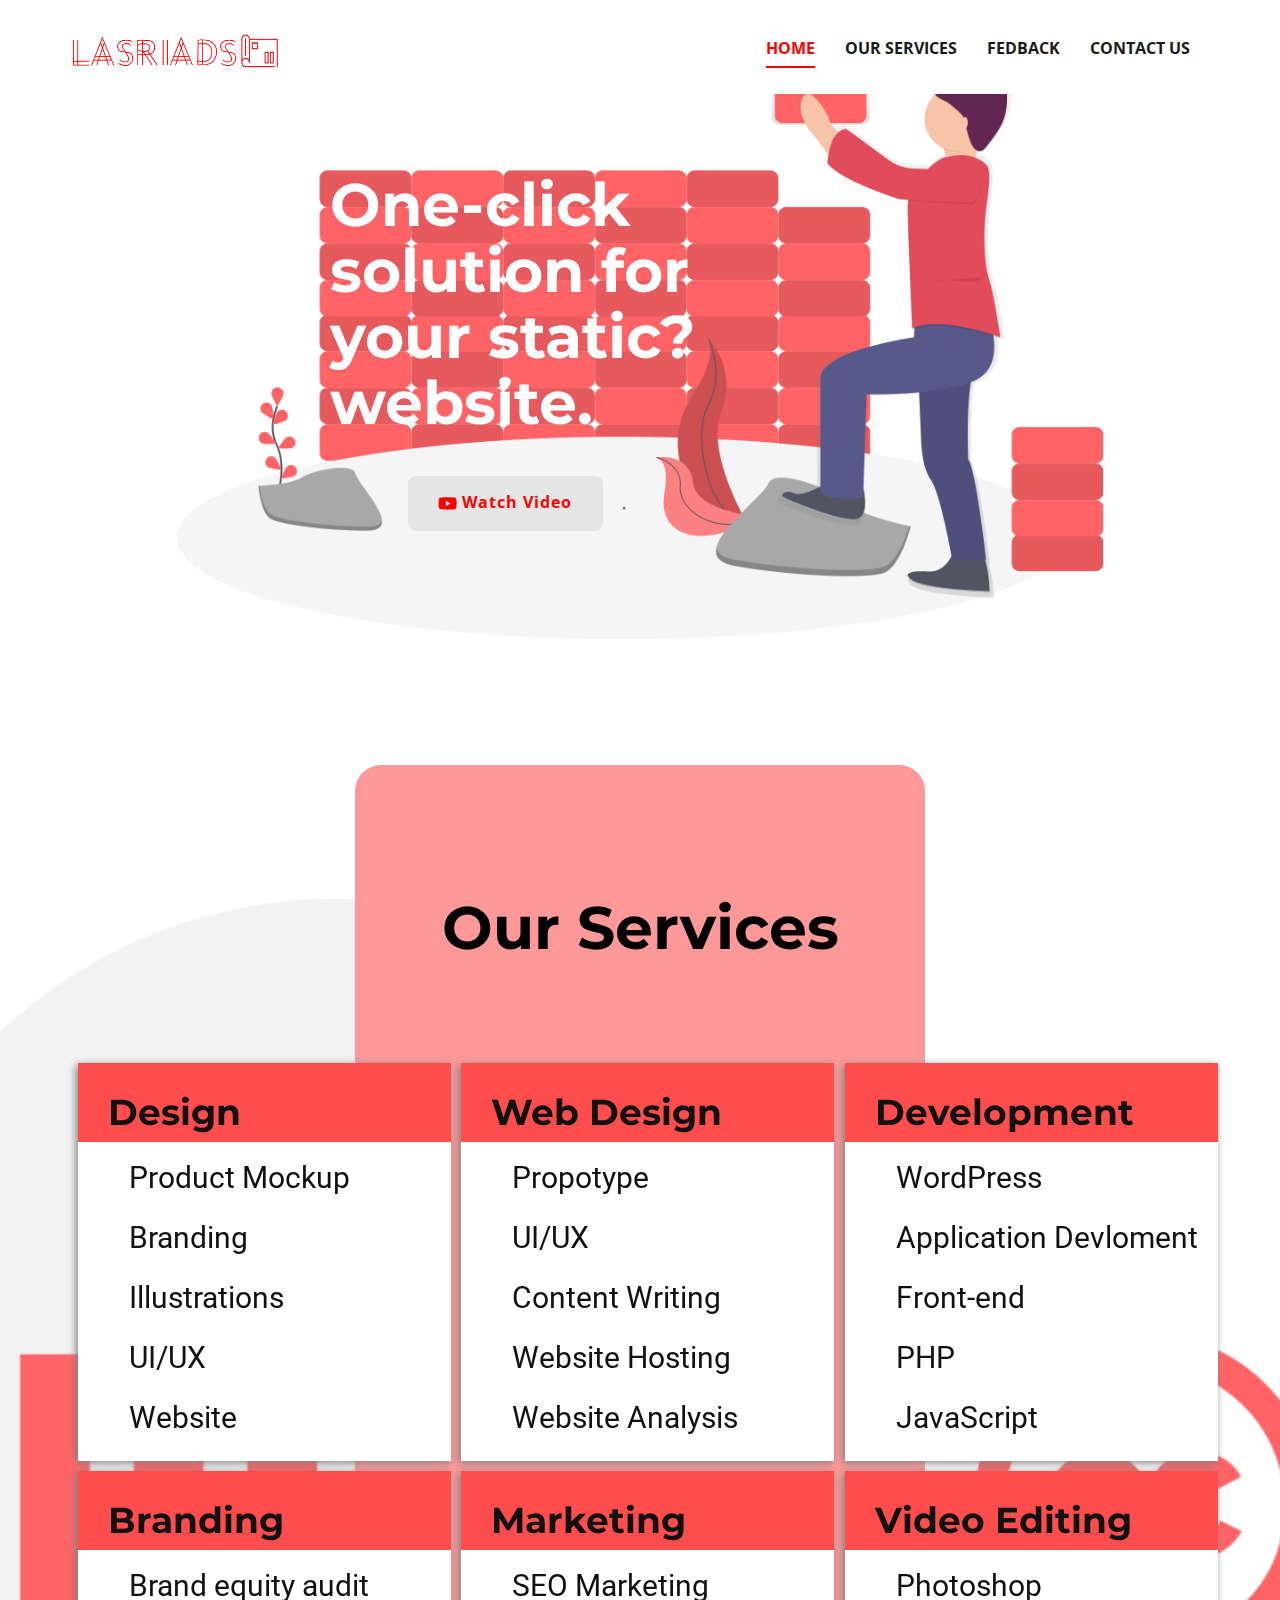
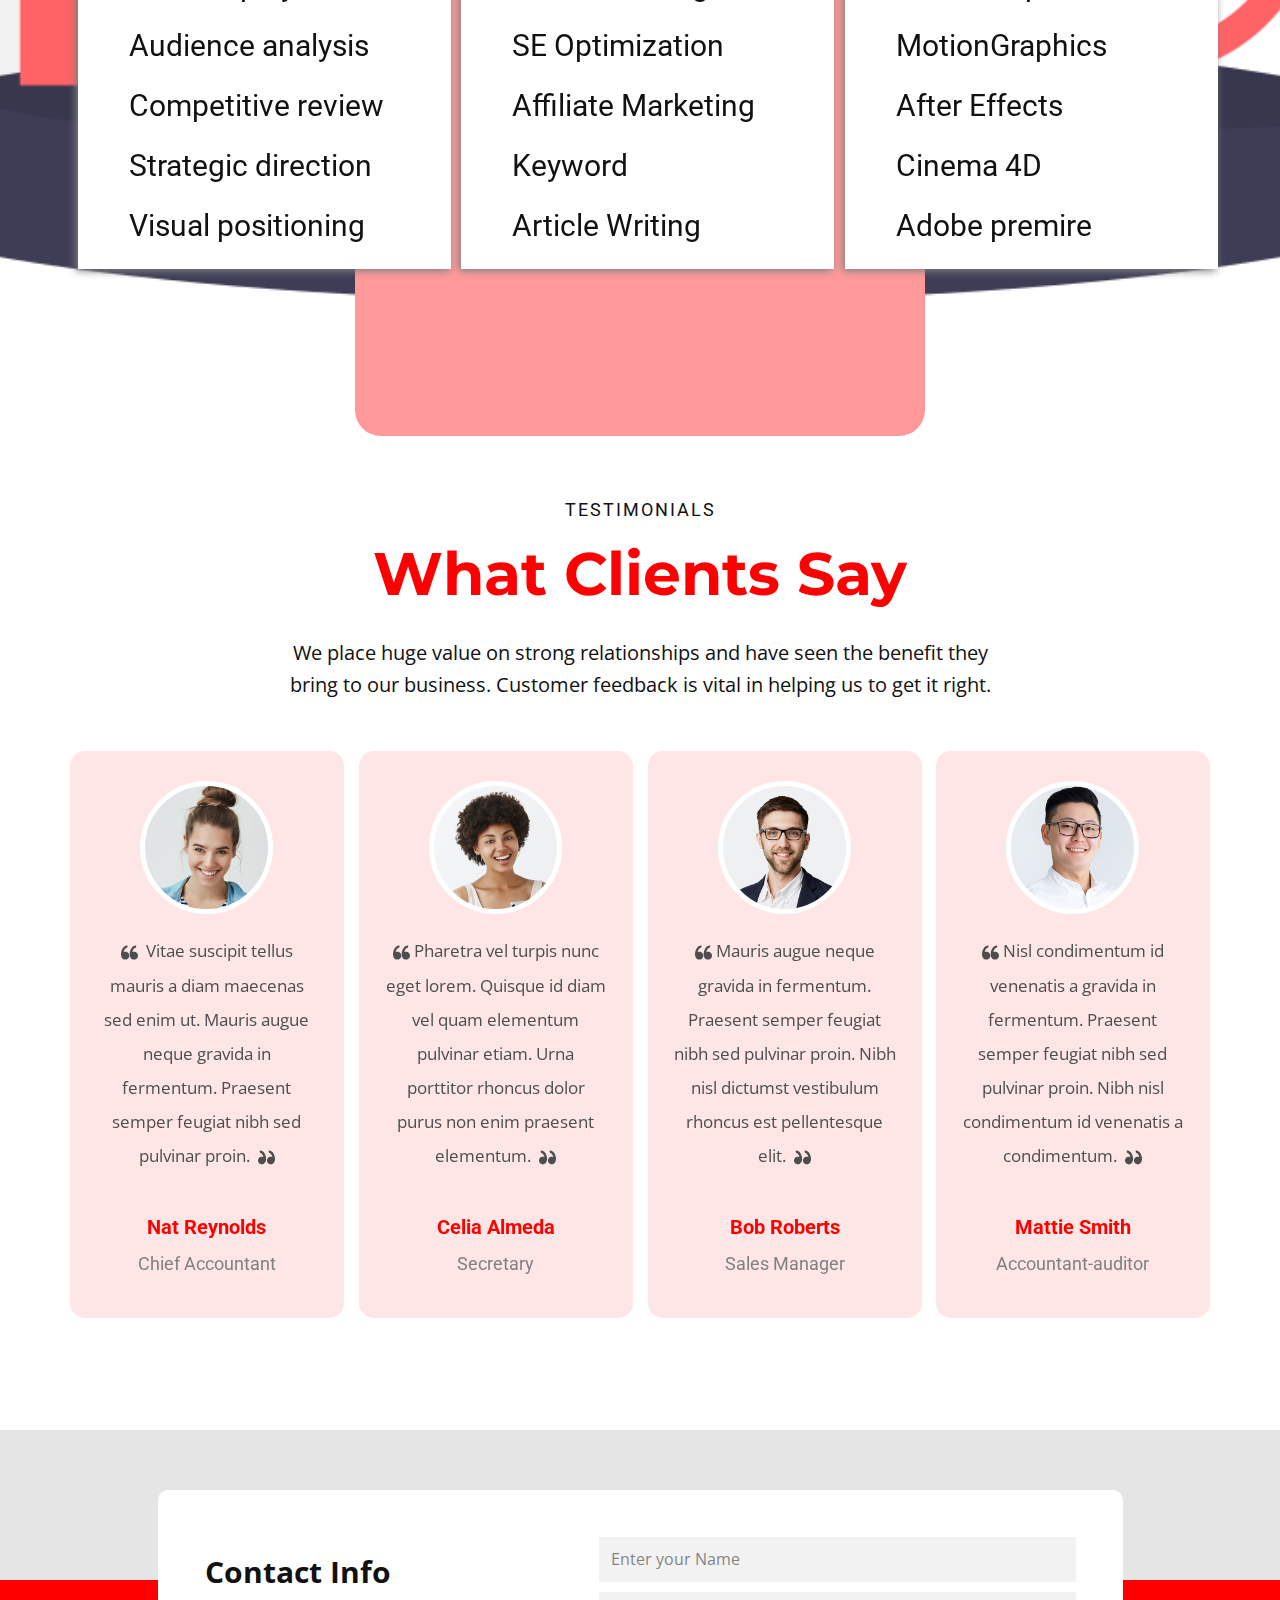
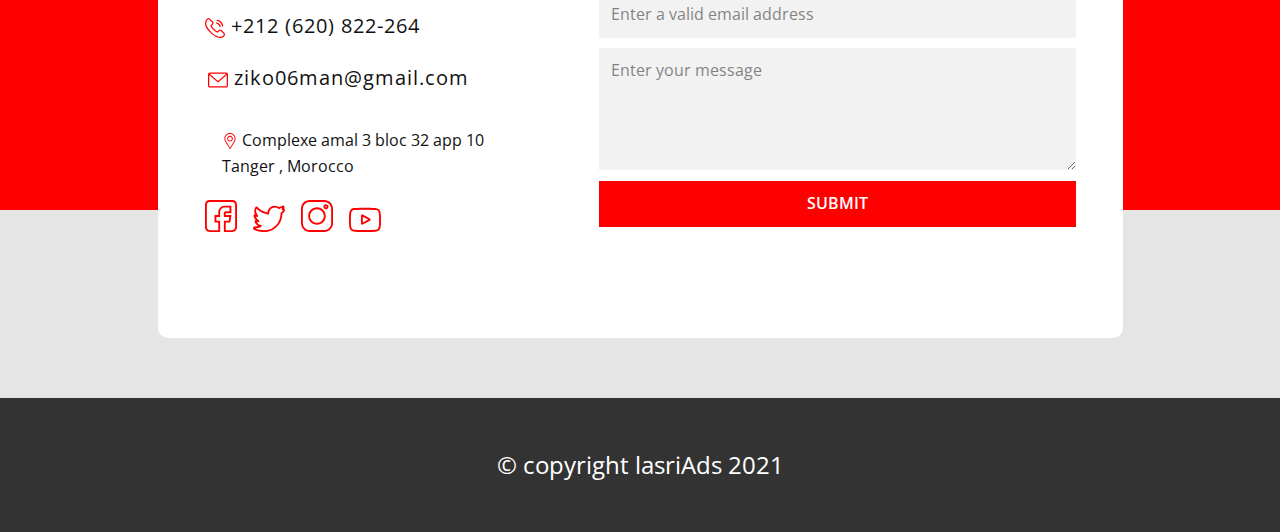
==== index.html @ 5d026556 "initial commit" ====
<!DOCTYPE html>
<html style="font-size: 16px;">
  <head>
    <meta name="viewport" content="width=device-width, initial-scale=1.0">
    <meta charset="utf-8">
    <meta name="keywords" content="​One-click solution for your static? website., Our Services, Design​, Web Design, Development, Branding, Marketing, Video Editing, What Clients Say">
    <meta name="description" content="">
    <meta name="page_type" content="np-template-header-footer-from-plugin">
    <title>Home</title>
    <link rel="stylesheet" href="nicepage.css" media="screen">
<link rel="stylesheet" href="Home.css" media="screen">
    <script class="u-script" type="text/javascript" src="jquery.js" defer=""></script>
    <script class="u-script" type="text/javascript" src="nicepage.js" defer=""></script>
    <meta name="generator" content="Nicepage 3.23.2, nicepage.com">
    <link id="u-theme-google-font" rel="stylesheet" href="https://fonts.googleapis.com/css?family=Roboto:100,100i,300,300i,400,400i,500,500i,700,700i,900,900i|Open+Sans:300,300i,400,400i,600,600i,700,700i,800,800i">
    <link id="u-page-google-font" rel="stylesheet" href="https://fonts.googleapis.com/css?family=Montserrat:100,100i,200,200i,300,300i,400,400i,500,500i,600,600i,700,700i,800,800i,900,900i|Open+Sans:300,300i,400,400i,600,600i,700,700i,800,800i">

    <!-- add icon link-->
    <link rel="icon" href="images/pencil-128.png" type="image/x-icon">
    
    
    
    
    
    <script type="application/ld+json">{
		"@context": "http://schema.org",
		"@type": "Organization",
		"name": "",
		"logo": "images/logo.png"
}</script>
    <meta name="theme-color" content="#4861df">
    <meta property="og:title" content="Home">
    <meta property="og:type" content="website">
  </head>
  <body data-home-page="Home.html" data-home-page-title="Home" class="u-body u-overlap"><header class="u-align-center-sm u-align-center-xs u-clearfix u-header u-sticky u-sticky-46cd u-white u-header" id="sec-ef8f"><div class="u-clearfix u-sheet u-sheet-1">
        <a href="https://nicepage.com" class="u-image u-logo u-image-1" data-image-width="7200" data-image-height="5400" title="logo">
          <img src="images/logo.png" class="u-logo-image u-logo-image-1" data-image-width="63">
        </a>
        <nav class="u-align-left u-menu u-menu-dropdown u-offcanvas u-menu-1" data-responsive-from="MD">
          <div class="menu-collapse" style="font-size: 1rem; letter-spacing: 0px; font-weight: 700; text-transform: uppercase;">
            <a class="u-button-style u-custom-active-border-color u-custom-active-color u-custom-border u-custom-border-color u-custom-borders u-custom-color u-custom-hover-border-color u-custom-hover-color u-custom-left-right-menu-spacing u-custom-text-active-color u-custom-text-color u-custom-text-hover-color u-custom-top-bottom-menu-spacing u-nav-link" href="#" style="padding: 4px 14px; font-size: calc(1em + 8px);">
              <svg class="u-svg-link" preserveAspectRatio="xMidYMin slice" viewBox="0 0 302 302" style=""><use xmlns:xlink="http://www.w3.org/1999/xlink" xlink:href="#svg-8a8f"></use></svg>
              <svg xmlns="http://www.w3.org/2000/svg" xmlns:xlink="http://www.w3.org/1999/xlink" version="1.1" id="svg-8a8f" x="0px" y="0px" viewBox="0 0 302 302" style="enable-background:new 0 0 302 302;" xml:space="preserve" class="u-svg-content"><g><rect y="36" width="302" height="30"></rect><rect y="236" width="302" height="30"></rect><rect y="136" width="302" height="30"></rect>
</g><g></g><g></g><g></g><g></g><g></g><g></g><g></g><g></g><g></g><g></g><g></g><g></g><g></g><g></g><g></g></svg>
            </a>
          </div>
          <div class="u-custom-menu u-nav-container" wfd-invisible="true">
            <ul class="u-nav u-spacing-30 u-unstyled u-nav-1"><li class="u-nav-item"><a class="u-border-2 u-border-active-palette-2-base u-border-hover-palette-2-base u-border-no-left u-border-no-right u-border-no-top u-button-style u-nav-link u-text-active-palette-2-base u-text-grey-90 u-text-hover-grey-90" href="Home.html#sec-a3f2" data-page-id="1429725007" style="padding: 10px 0px;">Home</a>
</li><li class="u-nav-item"><a class="u-border-2 u-border-active-palette-2-base u-border-hover-palette-2-base u-border-no-left u-border-no-right u-border-no-top u-button-style u-nav-link u-text-active-palette-2-base u-text-grey-90 u-text-hover-grey-90" href="Home.html#carousel_56ed" data-page-id="1429725007" style="padding: 10px 0px;">Our Services</a>
</li><li class="u-nav-item"><a class="u-border-2 u-border-active-palette-2-base u-border-hover-palette-2-base u-border-no-left u-border-no-right u-border-no-top u-button-style u-nav-link u-text-active-palette-2-base u-text-grey-90 u-text-hover-grey-90" href="Home.html#carousel_fd4d" data-page-id="1429725007" style="padding: 10px 0px;">Fedback</a>
</li><li class="u-nav-item"><a class="u-border-2 u-border-active-palette-2-base u-border-hover-palette-2-base u-border-no-left u-border-no-right u-border-no-top u-button-style u-nav-link u-text-active-palette-2-base u-text-grey-90 u-text-hover-grey-90" href="Home.html#carousel_799b" data-page-id="1429725007" style="padding: 10px 0px;">Contact Us</a>
</li></ul>
          </div>
          <div class="u-custom-menu u-nav-container-collapse">
            <div class="u-align-center u-black u-container-style u-inner-container-layout u-opacity u-opacity-95 u-sidenav">
              <div class="u-sidenav-overflow">
                <div class="u-menu-close"></div>
                <ul class="u-align-center u-nav u-popupmenu-items u-unstyled u-nav-2"><li class="u-nav-item"><a class="u-button-style u-nav-link" href="Home.html#sec-a3f2" data-page-id="1429725007" style="padding: 10px 0px;">Home</a>
</li><li class="u-nav-item"><a class="u-button-style u-nav-link" href="Home.html#carousel_56ed" data-page-id="1429725007" style="padding: 10px 0px;">Our Services</a>
</li><li class="u-nav-item"><a class="u-button-style u-nav-link" href="Home.html#carousel_fd4d" data-page-id="1429725007" style="padding: 10px 0px;">Fedback</a>
</li><li class="u-nav-item"><a class="u-button-style u-nav-link" href="Home.html#carousel_799b" data-page-id="1429725007" style="padding: 10px 0px;">Contact Us</a>
</li></ul>
              </div>
            </div>
            <div class="u-black u-menu-overlay u-opacity u-opacity-70" wfd-invisible="true"></div>
          </div>
        </nav>
      </div><style class="u-sticky-style" data-style-id="46cd">.u-sticky-fixed.u-sticky-46cd:before, .u-body.u-sticky-fixed .u-sticky-46cd:before {
borders: top right bottom left !important
}</style></header> 
    <section class="u-clearfix u-section-1" id="sec-a3f2">
      <div class="u-clearfix u-sheet u-valign-middle-lg u-valign-middle-xl u-sheet-1">
        <div class="u-clearfix u-expanded-width u-gutter-0 u-layout-wrap u-layout-wrap-1">
          <div class="u-gutter-0 u-layout">
            <div class="u-layout-row">
              <div class="u-container-style u-image u-layout-cell u-size-60 u-image-1" data-image-width="1280" data-image-height="809">
                <div class="u-container-layout u-container-layout-1" src="">
                  <h1 class="u-custom-font u-font-montserrat u-text u-text-white u-text-1"> One-click solution for your static? website.<br>
                  </h1>
                  <a href="https://www.youtube.com/channel/UC_eByz_Qp9sej60ksoX52iw" class="u-active-grey-15 u-border-0 u-btn u-btn-round u-button-style u-grey-10 u-hover-grey-15 u-radius-8 u-text-active-grey-80 u-text-custom-color-1 u-text-hover-grey-80 u-btn-1"><span class="u-icon u-icon-1"><svg class="u-svg-content" viewBox="-21 -117 682.66672 682" style="width: 1em; height: 1em;"><path d="m626.8125 64.035156c-7.375-27.417968-28.992188-49.03125-56.40625-56.414062-50.082031-13.703125-250.414062-13.703125-250.414062-13.703125s-200.324219 0-250.40625 13.183593c-26.886719 7.375-49.03125 29.519532-56.40625 56.933594-13.179688 50.078125-13.179688 153.933594-13.179688 153.933594s0 104.378906 13.179688 153.933594c7.382812 27.414062 28.992187 49.027344 56.410156 56.410156 50.605468 13.707031 250.410156 13.707031 250.410156 13.707031s200.324219 0 250.40625-13.183593c27.417969-7.378907 49.03125-28.992188 56.414062-56.40625 13.175782-50.082032 13.175782-153.933594 13.175782-153.933594s.527344-104.382813-13.183594-154.460938zm-370.601562 249.878906v-191.890624l166.585937 95.945312zm0 0"></path></svg><img></span>&nbsp;Watch Video
                  </a>
                </div>
              </div>
            </div>
          </div>
        </div>
      </div>
    </section>
    <section class="u-align-center u-clearfix u-image u-section-2" id="carousel_56ed" data-image-width="1268" data-image-height="759">
      <div class="u-clearfix u-sheet u-valign-top-xs u-sheet-1">
        <div class="u-absolute-hcenter-lg u-absolute-hcenter-md u-absolute-hcenter-sm u-absolute-hcenter-xl u-container-style u-expanded-height-lg u-expanded-height-md u-expanded-height-sm u-expanded-height-xl u-expanded-width-xs u-group u-palette-2-light-2 u-radius-26 u-shape-round u-group-1">
          <div class="u-container-layout u-container-layout-1">
            <h1 class="u-align-center u-text u-text-black u-text-default u-text-1">Our Services</h1>
            <div class="u-expanded-width-xs u-list u-list-1">
              <div class="u-repeater u-repeater-1">
                <div class="u-container-style u-list-item u-repeater-item u-white u-list-item-1" data-animation-name="bounceIn" data-animation-duration="1000" data-animation-delay="0" data-animation-direction="">
                  <div class="u-container-layout u-similar-container u-valign-top-lg u-valign-top-md u-valign-top-sm u-valign-top-xl u-container-layout-2">
                    <div class="u-container-style u-expanded-width-lg u-expanded-width-md u-expanded-width-sm u-expanded-width-xl u-group u-palette-2-light-1 u-shape-rectangle u-group-2">
                      <div class="u-container-layout u-container-layout-3">
                        <h1 class="u-text u-text-body-color u-text-2">Design </h1>
                      </div>
                    </div>
                    <h3 class="u-text u-text-3">Product Mockup<br>
                      <br>Branding<br>
                      <br>Illustrations<br>
                      <br>UI/UX<br>
                      <br>Website
                    </h3>
                  </div>
                </div>
                <div class="u-container-style u-list-item u-repeater-item u-white u-list-item-2" data-animation-name="bounceIn" data-animation-duration="1000" data-animation-delay="0" data-animation-direction="">
                  <div class="u-container-layout u-similar-container u-valign-top-lg u-valign-top-md u-valign-top-sm u-valign-top-xl u-container-layout-4">
                    <div class="u-container-style u-expanded-width-lg u-expanded-width-md u-expanded-width-sm u-expanded-width-xl u-group u-palette-2-light-1 u-shape-rectangle u-group-3">
                      <div class="u-container-layout u-container-layout-5">
                        <h1 class="u-text u-text-body-color u-text-4">Web Design</h1>
                      </div>
                    </div>
                    <h3 class="u-text u-text-5">Propotype<br>
                      <br>UI/UX<br>
                      <br>Content Writing<br>
                      <br>Website Hosting<br>
                      <br>Website Analysis
                    </h3>
                  </div>
                </div>
                <div class="u-container-style u-list-item u-repeater-item u-white u-list-item-3" data-animation-name="bounceIn" data-animation-duration="1000" data-animation-delay="0" data-animation-direction="">
                  <div class="u-container-layout u-similar-container u-valign-top-lg u-valign-top-md u-valign-top-sm u-valign-top-xl u-container-layout-6">
                    <div class="u-container-style u-expanded-width-lg u-expanded-width-md u-expanded-width-sm u-expanded-width-xl u-group u-palette-2-light-1 u-shape-rectangle u-group-4">
                      <div class="u-container-layout u-container-layout-7">
                        <h1 class="u-text u-text-body-color u-text-6">Development</h1>
                      </div>
                    </div>
                    <h3 class="u-text u-text-7">WordPress<br>
                      <br>Application Devloment<br>
                      <br>Front-end<br>
                      <br>PHP<br>
                      <br>JavaScript
                    </h3>
                  </div>
                </div>
                <div class="u-container-style u-list-item u-repeater-item u-white u-list-item-4" data-animation-name="bounceIn" data-animation-duration="1000" data-animation-delay="0" data-animation-direction="">
                  <div class="u-container-layout u-similar-container u-valign-top-lg u-valign-top-md u-valign-top-sm u-valign-top-xl u-container-layout-8">
                    <div class="u-container-style u-expanded-width-lg u-expanded-width-md u-expanded-width-sm u-expanded-width-xl u-group u-palette-2-light-1 u-shape-rectangle u-group-5">
                      <div class="u-container-layout u-container-layout-9">
                        <h1 class="u-text u-text-body-color u-text-8">Branding</h1>
                      </div>
                    </div>
                    <h3 class="u-text u-text-9">Brand equity audit<br>
                      <br>Audience analysis<br>
                      <br>Competitive review<br>
                      <br>Strategic direction<br>
                      <br>Visual positioning
                    </h3>
                  </div>
                </div>
                <div class="u-container-style u-list-item u-repeater-item u-white u-list-item-5" data-animation-name="bounceIn" data-animation-duration="1000" data-animation-delay="0" data-animation-direction="">
                  <div class="u-container-layout u-similar-container u-valign-top-lg u-valign-top-md u-valign-top-sm u-valign-top-xl u-container-layout-10">
                    <div class="u-container-style u-expanded-width-lg u-expanded-width-md u-expanded-width-sm u-expanded-width-xl u-group u-palette-2-light-1 u-shape-rectangle u-group-6">
                      <div class="u-container-layout u-container-layout-11">
                        <h1 class="u-text u-text-body-color u-text-10">Marketing</h1>
                      </div>
                    </div>
                    <h3 class="u-text u-text-11">SEO Marketing<br>
                      <br>SE Optimization<br>
                      <br>Affiliate Marketing<br>
                      <br>Keyword<br>
                      <br>Article Writing
                    </h3>
                  </div>
                </div>
                <div class="u-container-style u-list-item u-repeater-item u-white u-list-item-6" data-animation-name="bounceIn" data-animation-duration="1000" data-animation-delay="0" data-animation-direction="">
                  <div class="u-container-layout u-similar-container u-valign-top-lg u-valign-top-md u-valign-top-sm u-valign-top-xl u-container-layout-12">
                    <div class="u-container-style u-expanded-width-lg u-expanded-width-md u-expanded-width-sm u-expanded-width-xl u-group u-palette-2-light-1 u-shape-rectangle u-group-7">
                      <div class="u-container-layout u-container-layout-13">
                        <h1 class="u-text u-text-body-color u-text-12">Video Editing</h1>
                      </div>
                    </div>
                    <h3 class="u-text u-text-13">Photoshop<br>
                      <br>MotionGraphics<br>
                      <br>After Effects<br>
                      <br>Cinema 4D<br>
                      <br>Adobe premire
                    </h3>
                  </div>
                </div>
              </div>
            </div>
          </div>
        </div>
      </div>
    </section>
    <section class="u-align-center u-clearfix u-section-3" id="carousel_fd4d">
      <div class="u-clearfix u-sheet u-sheet-1">
        <h6 class="u-text u-text-default u-text-1">testimonials</h6>
        <h1 class="u-custom-font u-font-montserrat u-text u-text-custom-color-1 u-text-2">What Clients Say<br>
        </h1>
        <p class="u-text u-text-3">We place huge value on strong relationships and have seen the benefit they bring to our business. Customer feedback is vital in helping us to get it right.</p>
        <div class="u-expanded-width u-list u-list-1">
          <div class="u-repeater u-repeater-1">
            <div class="u-align-center u-container-style u-list-item u-palette-2-light-3 u-radius-15 u-repeater-item u-shape-round u-list-item-1" data-animation-name="pulse" data-animation-duration="1000" data-animation-delay="0" data-animation-direction="">
              <div class="u-container-layout u-similar-container u-valign-top u-container-layout-1">
                <div alt="" class="u-border-5 u-border-white u-image u-image-circle u-image-1" data-image-width="206" data-image-height="206"></div>
                <p class="u-text u-text-grey-70 u-text-4"><span class="u-icon u-icon-1"><svg class="u-svg-content" viewBox="0 0 95.333 95.332" x="0px" y="0px" style="width: 1em; height: 1em;"><g><g><path d="M30.512,43.939c-2.348-0.676-4.696-1.019-6.98-1.019c-3.527,0-6.47,0.806-8.752,1.793    c2.2-8.054,7.485-21.951,18.013-23.516c0.975-0.145,1.774-0.85,2.04-1.799l2.301-8.23c0.194-0.696,0.079-1.441-0.318-2.045    s-1.035-1.007-1.75-1.105c-0.777-0.106-1.569-0.16-2.354-0.16c-12.637,0-25.152,13.19-30.433,32.076    c-3.1,11.08-4.009,27.738,3.627,38.223c4.273,5.867,10.507,9,18.529,9.313c0.033,0.001,0.065,0.002,0.098,0.002    c9.898,0,18.675-6.666,21.345-16.209c1.595-5.705,0.874-11.688-2.032-16.851C40.971,49.307,36.236,45.586,30.512,43.939z"></path><path d="M92.471,54.413c-2.875-5.106-7.61-8.827-13.334-10.474c-2.348-0.676-4.696-1.019-6.979-1.019    c-3.527,0-6.471,0.806-8.753,1.793c2.2-8.054,7.485-21.951,18.014-23.516c0.975-0.145,1.773-0.85,2.04-1.799l2.301-8.23    c0.194-0.696,0.079-1.441-0.318-2.045c-0.396-0.604-1.034-1.007-1.75-1.105c-0.776-0.106-1.568-0.16-2.354-0.16    c-12.637,0-25.152,13.19-30.434,32.076c-3.099,11.08-4.008,27.738,3.629,38.225c4.272,5.866,10.507,9,18.528,9.312    c0.033,0.001,0.065,0.002,0.099,0.002c9.897,0,18.675-6.666,21.345-16.209C96.098,65.559,95.376,59.575,92.471,54.413z"></path>
</g>
</g></svg><img></span>&nbsp; Vitae suscipit tellus mauris a diam maecenas sed enim ut. Mauris augue neque gravida in fermentum. Praesent semper feugiat nibh sed pulvinar proin.&nbsp;&nbsp;<span class="u-icon u-icon-2"><svg class="u-svg-content" viewBox="0 0 98.829 98.829" x="0px" y="0px" style="width: 1em; height: 1em;"><g><g><path d="M96.76,41.603C91.511,22.831,78.562,9.204,65.975,9.204c-1.011,0-2.021,0.088-3.005,0.262    c-0.558,0.098-1.046,0.426-1.348,0.902c-0.301,0.479-0.386,1.061-0.233,1.605l2.591,9.268c0.25,0.895,1.113,1.5,2.01,1.459    l0.206-0.004c4.668,0,13.199,6.996,17.548,22.545c0.172,0.617,0.335,1.248,0.492,1.906c-4.882-2.416-10.706-2.975-15.98-1.506    C56.358,48.97,49.388,61.356,52.714,73.252c2.696,9.639,11.563,16.373,21.563,16.373c2.037,0,4.071-0.281,6.046-0.834    c7.846-2.193,13.745-8.707,16.611-18.338C99.521,61.764,99.456,51.249,96.76,41.603z"></path><path d="M14.088,9.206c-1.009,0-2.02,0.086-3.003,0.26c-0.557,0.096-1.046,0.426-1.347,0.902    c-0.301,0.479-0.386,1.061-0.234,1.605l2.592,9.268c0.25,0.895,1.097,1.5,2.01,1.459l0.204-0.004    c4.668,0,13.2,6.996,17.549,22.545c0.173,0.621,0.336,1.252,0.492,1.906c-4.884-2.416-10.706-2.975-15.98-1.506    C4.475,48.97-2.497,61.356,0.831,73.252c2.696,9.639,11.563,16.373,21.563,16.373c2.037,0,4.071-0.281,6.047-0.834    c7.845-2.193,13.744-8.707,16.611-18.338c2.586-8.689,2.522-19.205-0.175-28.852C39.625,22.831,26.678,9.206,14.088,9.206z"></path>
</g>
</g></svg><img></span>
                </p>
                <h5 class="u-text u-text-custom-color-1 u-text-default u-text-5">Nat Reynolds</h5>
                <h6 class="u-text u-text-default u-text-grey-50 u-text-6">Chief Accountant</h6>
              </div>
            </div>
            <div class="u-align-center u-container-style u-list-item u-palette-2-light-3 u-radius-15 u-repeater-item u-shape-round u-list-item-2" data-animation-name="pulse" data-animation-duration="1000" data-animation-delay="0" data-animation-direction="">
              <div class="u-container-layout u-similar-container u-valign-top u-container-layout-2">
                <div alt="" class="u-border-5 u-border-white u-image u-image-circle u-image-2" data-image-width="206" data-image-height="206"></div>
                <p class="u-text u-text-grey-70 u-text-7"><span class="u-icon u-icon-3"><svg class="u-svg-content" viewBox="0 0 95.333 95.332" x="0px" y="0px" style="width: 1em; height: 1em;"><g><g><path d="M30.512,43.939c-2.348-0.676-4.696-1.019-6.98-1.019c-3.527,0-6.47,0.806-8.752,1.793    c2.2-8.054,7.485-21.951,18.013-23.516c0.975-0.145,1.774-0.85,2.04-1.799l2.301-8.23c0.194-0.696,0.079-1.441-0.318-2.045    s-1.035-1.007-1.75-1.105c-0.777-0.106-1.569-0.16-2.354-0.16c-12.637,0-25.152,13.19-30.433,32.076    c-3.1,11.08-4.009,27.738,3.627,38.223c4.273,5.867,10.507,9,18.529,9.313c0.033,0.001,0.065,0.002,0.098,0.002    c9.898,0,18.675-6.666,21.345-16.209c1.595-5.705,0.874-11.688-2.032-16.851C40.971,49.307,36.236,45.586,30.512,43.939z"></path><path d="M92.471,54.413c-2.875-5.106-7.61-8.827-13.334-10.474c-2.348-0.676-4.696-1.019-6.979-1.019    c-3.527,0-6.471,0.806-8.753,1.793c2.2-8.054,7.485-21.951,18.014-23.516c0.975-0.145,1.773-0.85,2.04-1.799l2.301-8.23    c0.194-0.696,0.079-1.441-0.318-2.045c-0.396-0.604-1.034-1.007-1.75-1.105c-0.776-0.106-1.568-0.16-2.354-0.16    c-12.637,0-25.152,13.19-30.434,32.076c-3.099,11.08-4.008,27.738,3.629,38.225c4.272,5.866,10.507,9,18.528,9.312    c0.033,0.001,0.065,0.002,0.099,0.002c9.897,0,18.675-6.666,21.345-16.209C96.098,65.559,95.376,59.575,92.471,54.413z"></path>
</g>
</g></svg><img></span>&nbsp;Pharetra vel turpis nunc eget lorem. Quisque id diam vel quam elementum pulvinar etiam. Urna porttitor rhoncus dolor purus non enim praesent elementum.&nbsp;&nbsp;<span class="u-icon u-icon-4"><svg class="u-svg-content" viewBox="0 0 98.829 98.829" x="0px" y="0px" style="width: 1em; height: 1em;"><g><g><path d="M96.76,41.603C91.511,22.831,78.562,9.204,65.975,9.204c-1.011,0-2.021,0.088-3.005,0.262    c-0.558,0.098-1.046,0.426-1.348,0.902c-0.301,0.479-0.386,1.061-0.233,1.605l2.591,9.268c0.25,0.895,1.113,1.5,2.01,1.459    l0.206-0.004c4.668,0,13.199,6.996,17.548,22.545c0.172,0.617,0.335,1.248,0.492,1.906c-4.882-2.416-10.706-2.975-15.98-1.506    C56.358,48.97,49.388,61.356,52.714,73.252c2.696,9.639,11.563,16.373,21.563,16.373c2.037,0,4.071-0.281,6.046-0.834    c7.846-2.193,13.745-8.707,16.611-18.338C99.521,61.764,99.456,51.249,96.76,41.603z"></path><path d="M14.088,9.206c-1.009,0-2.02,0.086-3.003,0.26c-0.557,0.096-1.046,0.426-1.347,0.902    c-0.301,0.479-0.386,1.061-0.234,1.605l2.592,9.268c0.25,0.895,1.097,1.5,2.01,1.459l0.204-0.004    c4.668,0,13.2,6.996,17.549,22.545c0.173,0.621,0.336,1.252,0.492,1.906c-4.884-2.416-10.706-2.975-15.98-1.506    C4.475,48.97-2.497,61.356,0.831,73.252c2.696,9.639,11.563,16.373,21.563,16.373c2.037,0,4.071-0.281,6.047-0.834    c7.845-2.193,13.744-8.707,16.611-18.338c2.586-8.689,2.522-19.205-0.175-28.852C39.625,22.831,26.678,9.206,14.088,9.206z"></path>
</g>
</g></svg><img></span>
                </p>
                <h5 class="u-text u-text-custom-color-1 u-text-default u-text-8">Celia Almeda</h5>
                <h6 class="u-text u-text-default u-text-grey-50 u-text-9">Secretary</h6>
              </div>
            </div>
            <div class="u-align-center u-container-style u-list-item u-palette-2-light-3 u-radius-15 u-repeater-item u-shape-round u-list-item-3" data-animation-name="pulse" data-animation-duration="1000" data-animation-delay="0" data-animation-direction="">
              <div class="u-container-layout u-similar-container u-valign-top u-container-layout-3">
                <div alt="" class="u-border-5 u-border-white u-image u-image-circle u-image-3" data-image-width="206" data-image-height="206"></div>
                <p class="u-text u-text-grey-70 u-text-10"><span class="u-icon u-icon-5"><svg class="u-svg-content" viewBox="0 0 95.333 95.332" x="0px" y="0px" style="width: 1em; height: 1em;"><g><g><path d="M30.512,43.939c-2.348-0.676-4.696-1.019-6.98-1.019c-3.527,0-6.47,0.806-8.752,1.793    c2.2-8.054,7.485-21.951,18.013-23.516c0.975-0.145,1.774-0.85,2.04-1.799l2.301-8.23c0.194-0.696,0.079-1.441-0.318-2.045    s-1.035-1.007-1.75-1.105c-0.777-0.106-1.569-0.16-2.354-0.16c-12.637,0-25.152,13.19-30.433,32.076    c-3.1,11.08-4.009,27.738,3.627,38.223c4.273,5.867,10.507,9,18.529,9.313c0.033,0.001,0.065,0.002,0.098,0.002    c9.898,0,18.675-6.666,21.345-16.209c1.595-5.705,0.874-11.688-2.032-16.851C40.971,49.307,36.236,45.586,30.512,43.939z"></path><path d="M92.471,54.413c-2.875-5.106-7.61-8.827-13.334-10.474c-2.348-0.676-4.696-1.019-6.979-1.019    c-3.527,0-6.471,0.806-8.753,1.793c2.2-8.054,7.485-21.951,18.014-23.516c0.975-0.145,1.773-0.85,2.04-1.799l2.301-8.23    c0.194-0.696,0.079-1.441-0.318-2.045c-0.396-0.604-1.034-1.007-1.75-1.105c-0.776-0.106-1.568-0.16-2.354-0.16    c-12.637,0-25.152,13.19-30.434,32.076c-3.099,11.08-4.008,27.738,3.629,38.225c4.272,5.866,10.507,9,18.528,9.312    c0.033,0.001,0.065,0.002,0.099,0.002c9.897,0,18.675-6.666,21.345-16.209C96.098,65.559,95.376,59.575,92.471,54.413z"></path>
</g>
</g></svg><img></span>&nbsp;Mauris augue neque gravida in fermentum. Praesent semper feugiat nibh sed pulvinar proin. Nibh nisl dictumst vestibulum rhoncus est pellentesque elit. &nbsp;<span class="u-icon u-icon-6"><svg class="u-svg-content" viewBox="0 0 98.829 98.829" x="0px" y="0px" style="width: 1em; height: 1em;"><g><g><path d="M96.76,41.603C91.511,22.831,78.562,9.204,65.975,9.204c-1.011,0-2.021,0.088-3.005,0.262    c-0.558,0.098-1.046,0.426-1.348,0.902c-0.301,0.479-0.386,1.061-0.233,1.605l2.591,9.268c0.25,0.895,1.113,1.5,2.01,1.459    l0.206-0.004c4.668,0,13.199,6.996,17.548,22.545c0.172,0.617,0.335,1.248,0.492,1.906c-4.882-2.416-10.706-2.975-15.98-1.506    C56.358,48.97,49.388,61.356,52.714,73.252c2.696,9.639,11.563,16.373,21.563,16.373c2.037,0,4.071-0.281,6.046-0.834    c7.846-2.193,13.745-8.707,16.611-18.338C99.521,61.764,99.456,51.249,96.76,41.603z"></path><path d="M14.088,9.206c-1.009,0-2.02,0.086-3.003,0.26c-0.557,0.096-1.046,0.426-1.347,0.902    c-0.301,0.479-0.386,1.061-0.234,1.605l2.592,9.268c0.25,0.895,1.097,1.5,2.01,1.459l0.204-0.004    c4.668,0,13.2,6.996,17.549,22.545c0.173,0.621,0.336,1.252,0.492,1.906c-4.884-2.416-10.706-2.975-15.98-1.506    C4.475,48.97-2.497,61.356,0.831,73.252c2.696,9.639,11.563,16.373,21.563,16.373c2.037,0,4.071-0.281,6.047-0.834    c7.845-2.193,13.744-8.707,16.611-18.338c2.586-8.689,2.522-19.205-0.175-28.852C39.625,22.831,26.678,9.206,14.088,9.206z"></path>
</g>
</g></svg><img></span>
                </p>
                <h5 class="u-text u-text-custom-color-1 u-text-default u-text-11">Bob Roberts</h5>
                <h6 class="u-text u-text-default u-text-grey-50 u-text-12">Sales Manager</h6>
              </div>
            </div>
            <div class="u-align-center u-container-style u-list-item u-palette-2-light-3 u-radius-15 u-repeater-item u-shape-round u-list-item-4" data-animation-name="pulse" data-animation-duration="1000" data-animation-delay="0" data-animation-direction="">
              <div class="u-container-layout u-similar-container u-valign-top u-container-layout-4">
                <div alt="" class="u-border-5 u-border-white u-image u-image-circle u-image-4" data-image-width="626" data-image-height="417"></div>
                <p class="u-text u-text-grey-70 u-text-13"><span class="u-icon u-icon-7"><svg class="u-svg-content" viewBox="0 0 95.333 95.332" x="0px" y="0px" style="width: 1em; height: 1em;"><g><g><path d="M30.512,43.939c-2.348-0.676-4.696-1.019-6.98-1.019c-3.527,0-6.47,0.806-8.752,1.793    c2.2-8.054,7.485-21.951,18.013-23.516c0.975-0.145,1.774-0.85,2.04-1.799l2.301-8.23c0.194-0.696,0.079-1.441-0.318-2.045    s-1.035-1.007-1.75-1.105c-0.777-0.106-1.569-0.16-2.354-0.16c-12.637,0-25.152,13.19-30.433,32.076    c-3.1,11.08-4.009,27.738,3.627,38.223c4.273,5.867,10.507,9,18.529,9.313c0.033,0.001,0.065,0.002,0.098,0.002    c9.898,0,18.675-6.666,21.345-16.209c1.595-5.705,0.874-11.688-2.032-16.851C40.971,49.307,36.236,45.586,30.512,43.939z"></path><path d="M92.471,54.413c-2.875-5.106-7.61-8.827-13.334-10.474c-2.348-0.676-4.696-1.019-6.979-1.019    c-3.527,0-6.471,0.806-8.753,1.793c2.2-8.054,7.485-21.951,18.014-23.516c0.975-0.145,1.773-0.85,2.04-1.799l2.301-8.23    c0.194-0.696,0.079-1.441-0.318-2.045c-0.396-0.604-1.034-1.007-1.75-1.105c-0.776-0.106-1.568-0.16-2.354-0.16    c-12.637,0-25.152,13.19-30.434,32.076c-3.099,11.08-4.008,27.738,3.629,38.225c4.272,5.866,10.507,9,18.528,9.312    c0.033,0.001,0.065,0.002,0.099,0.002c9.897,0,18.675-6.666,21.345-16.209C96.098,65.559,95.376,59.575,92.471,54.413z"></path>
</g>
</g></svg><img></span>&nbsp;Nisl condimentum id venenatis a gravida in fermentum. Praesent semper feugiat nibh sed pulvinar proin. Nibh nisl condimentum id venenatis a condimentum.&nbsp;&nbsp;<span class="u-icon u-icon-8"><svg class="u-svg-content" viewBox="0 0 98.829 98.829" x="0px" y="0px" style="width: 1em; height: 1em;"><g><g><path d="M96.76,41.603C91.511,22.831,78.562,9.204,65.975,9.204c-1.011,0-2.021,0.088-3.005,0.262    c-0.558,0.098-1.046,0.426-1.348,0.902c-0.301,0.479-0.386,1.061-0.233,1.605l2.591,9.268c0.25,0.895,1.113,1.5,2.01,1.459    l0.206-0.004c4.668,0,13.199,6.996,17.548,22.545c0.172,0.617,0.335,1.248,0.492,1.906c-4.882-2.416-10.706-2.975-15.98-1.506    C56.358,48.97,49.388,61.356,52.714,73.252c2.696,9.639,11.563,16.373,21.563,16.373c2.037,0,4.071-0.281,6.046-0.834    c7.846-2.193,13.745-8.707,16.611-18.338C99.521,61.764,99.456,51.249,96.76,41.603z"></path><path d="M14.088,9.206c-1.009,0-2.02,0.086-3.003,0.26c-0.557,0.096-1.046,0.426-1.347,0.902    c-0.301,0.479-0.386,1.061-0.234,1.605l2.592,9.268c0.25,0.895,1.097,1.5,2.01,1.459l0.204-0.004    c4.668,0,13.2,6.996,17.549,22.545c0.173,0.621,0.336,1.252,0.492,1.906c-4.884-2.416-10.706-2.975-15.98-1.506    C4.475,48.97-2.497,61.356,0.831,73.252c2.696,9.639,11.563,16.373,21.563,16.373c2.037,0,4.071-0.281,6.047-0.834    c7.845-2.193,13.744-8.707,16.611-18.338c2.586-8.689,2.522-19.205-0.175-28.852C39.625,22.831,26.678,9.206,14.088,9.206z"></path>
</g>
</g></svg><img></span>
                </p>
                <h5 class="u-text u-text-custom-color-1 u-text-default u-text-14">Mattie Smith</h5>
                <h6 class="u-text u-text-default u-text-grey-50 u-text-15">Accountant-auditor</h6>
              </div>
            </div>
          </div>
        </div>
      </div>
    </section>
    <section class="u-align-center u-clearfix u-grey-10 u-valign-middle-xs u-section-4" id="carousel_799b">
      <div class="u-expanded-width u-palette-2-base u-shape u-shape-rectangle u-shape-1"></div>
      <div class="u-container-style u-group u-radius-10 u-shape-round u-white u-group-1">
        <div class="u-container-layout u-container-layout-1">
          <h3 class="u-custom-font u-font-open-sans u-text u-text-1">Contact Info</h3>
          <a href="https://nicepage.com/c/sports-website-templates" class="u-active-none u-btn u-button-style u-hover-none u-none u-text-hover-palette-2-base u-btn-1"><span class="u-icon u-text-palette-2-base"><svg class="u-svg-content" viewBox="0 0 241.73 241.73" x="0px" y="0px" style="width: 1em; height: 1em;"><g><path style="fill:currentColor;" d="M234.771,181.213l-34.938-34.953c-4.692-4.668-10.975-7.24-17.689-7.24   c-6.987,0-13.584,2.751-18.572,7.742l-13.6,13.597c-10.568-5.874-24.614-13.953-39.197-28.536   c-14.566-14.571-22.646-28.576-28.55-39.201l13.613-13.603c10.121-10.142,10.328-26.413,0.463-36.269L61.37,7.818   c-4.679-4.692-10.962-7.276-17.693-7.276c-6.831,0-13.293,2.63-18.252,7.417c-3,2.416-18.055,15.706-23.666,43.114   c-7.856,38.363,10.194,75.274,62.302,127.403c58.209,58.191,107.902,62.714,121.746,62.714c2.882,0,4.621-0.178,5.085-0.232   c27.147-3.182,36.867-15.238,43.964-24.041C244.052,205.508,244.02,190.496,234.771,181.213z M223.178,207.502   c-6.671,8.274-12.971,16.088-34.031,18.557c-0.011,0.001-1.163,0.13-3.34,0.13c-12.386,0-57.008-4.206-111.139-58.32   C26.615,119.796,9.749,86.829,16.454,54.081c4.894-23.906,17.887-34.067,18.392-34.453l0.448-0.331l0.393-0.394   c2.169-2.167,5.006-3.361,7.989-3.361c2.716,0,5.228,1.018,7.08,2.876l34.939,34.94c4.02,4.016,3.806,10.774-0.471,15.06   L69.829,83.8l-0.253,0.265c-4.012,4.419-3.54,10.391-1.33,14.28c6.377,11.508,15.112,27.269,31.92,44.082   c16.752,16.752,32.49,25.48,43.966,31.845c1.149,0.645,3.521,1.727,6.49,1.727c3.506,0,6.725-1.484,9.108-4.189l14.448-14.444   c2.157-2.158,4.985-3.347,7.964-3.347c2.722,0,5.247,1.021,7.095,2.859l34.915,34.93   C228.587,196.259,226.756,203.064,223.178,207.502z"></path><path style="fill:currentColor;" d="M146.447,37.293c12.887,1.483,28.061,9.289,38.657,19.886c10.695,10.695,18.52,26.023,19.933,39.05   c0.417,3.843,3.667,6.691,7.447,6.691c0.27,0,0.544-0.015,0.818-0.044c4.118-0.447,7.094-4.147,6.647-8.265   c-1.787-16.467-11.075-34.874-24.238-48.038c-13.04-13.041-31.259-22.306-47.549-24.181c-4.113-0.477-7.834,2.479-8.308,6.593   C139.38,33.099,142.331,36.819,146.447,37.293z"></path><path style="fill:currentColor;" d="M139.44,68.711c6.97,0.803,16.616,5.973,22.935,12.292c6.373,6.374,11.553,16.112,12.316,23.157   c0.417,3.844,3.667,6.692,7.447,6.692c0.27,0,0.543-0.015,0.817-0.044c4.118-0.447,7.095-4.147,6.648-8.265   c-1.304-12.028-9.289-24.813-16.623-32.147c-7.268-7.269-19.928-15.216-31.825-16.587c-4.119-0.479-7.835,2.478-8.309,6.592   C132.373,64.516,135.325,68.237,139.44,68.711z"></path>
</g></svg><img></span>&nbsp;+212 (620) 822-264
          </a>
          <p class="u-text u-text-2"><span class="u-icon u-text-palette-2-base"><svg class="u-svg-content" viewBox="0 0 512 512" x="0px" y="0px" style="width: 1em; height: 1em;"><g><g><path d="M256,0C156.748,0,76,80.748,76,180c0,33.534,9.289,66.26,26.869,94.652l142.885,230.257    c2.737,4.411,7.559,7.091,12.745,7.091c0.04,0,0.079,0,0.119,0c5.231-0.041,10.063-2.804,12.75-7.292L410.611,272.22    C427.221,244.428,436,212.539,436,180C436,80.748,355.252,0,256,0z M384.866,256.818L258.272,468.186l-129.905-209.34    C113.734,235.214,105.8,207.95,105.8,180c0-82.71,67.49-150.2,150.2-150.2S406.1,97.29,406.1,180    C406.1,207.121,398.689,233.688,384.866,256.818z"></path>
</g>
</g><g><g><path d="M256,90c-49.626,0-90,40.374-90,90c0,49.309,39.717,90,90,90c50.903,0,90-41.233,90-90C346,130.374,305.626,90,256,90z     M256,240.2c-33.257,0-60.2-27.033-60.2-60.2c0-33.084,27.116-60.2,60.2-60.2s60.1,27.116,60.1,60.2    C316.1,212.683,289.784,240.2,256,240.2z"></path>
</g>
</g></svg><img></span>&nbsp;Complexe amal 3 bloc 32 app 10 Tanger , Morocco<br>
          </p>
          <div class="u-social-icons u-spacing-16 u-social-icons-1">
            <a class="u-social-url" target="_blank" title="Custom" href=""><span class="u-icon u-icon-circle u-social-custom u-social-icon u-text-palette-2-base u-icon-3"><svg class="u-svg-link" preserveAspectRatio="xMidYMin slice" viewBox="0 0 512 512" style=""><use xmlns:xlink="http://www.w3.org/1999/xlink" xlink:href="#svg-7180"></use></svg><svg class="u-svg-content" viewBox="0 0 512 512" id="svg-7180"><path d="m75 512h167v-182h-60v-60h60v-75c0-41.355469 33.644531-75 75-75h75v60h-60c-16.542969 0-30 13.457031-30 30v60h87.292969l-10 60h-77.292969v182h135c41.355469 0 75-33.644531 75-75v-362c0-41.355469-33.644531-75-75-75h-362c-41.355469 0-75 33.644531-75 75v362c0 41.355469 33.644531 75 75 75zm-45-437c0-24.8125 20.1875-45 45-45h362c24.8125 0 45 20.1875 45 45v362c0 24.8125-20.1875 45-45 45h-105v-122h72.707031l20-120h-92.707031v-30h90v-120h-105c-57.898438 0-105 47.101562-105 105v45h-60v120h60v122h-137c-24.8125 0-45-20.1875-45-45zm0 0"></path></svg></span>
            </a>
            <a class="u-social-url" target="_blank" title="Custom" href=""><span class="u-icon u-icon-circle u-social-custom u-social-icon u-text-palette-2-base u-icon-4"><svg class="u-svg-link" preserveAspectRatio="xMidYMin slice" viewBox="0 -45 512.00013 512" style=""><use xmlns:xlink="http://www.w3.org/1999/xlink" xlink:href="#svg-5fdd"></use></svg><svg class="u-svg-content" viewBox="0 -45 512.00013 512" id="svg-5fdd"><path d="m194.816406 422.710938c-85.453125 0-152.992187-14.929688-185.304687-40.953126l-.628907-.507812-.570312-.570312c-7.675781-7.679688-10.191406-17.753907-6.894531-27.636719l.300781-.820313c4-10.003906 13.800781-16.738281 24.421875-16.800781 21.859375-.378906 40.984375-2.984375 58.339844-8.042969-27.683594-12.875-46.914063-35.167968-58.355469-67.433594-3.847656-10.0625-.527344-21.21875 8.339844-27.871093 2.1875-1.644531 4.660156-2.886719 7.277344-3.71875-15.382813-17.757813-26.746094-37.964844-33.109376-59.335938l-.199218-.664062-.136719-.679688c-2.160156-10.808593 2.671875-21.921875 11.527344-26.707031 3.714843-2.132812 7.75-3.238281 11.800781-3.332031-4.367188-9.40625-7.542969-19.0625-9.425781-28.777344-5.226563-26.921875-.914063-53.910156 12.8125-80.214844l3.175781-6.351562c2.542969-5.082031 7.402344-8.652344 13.003906-9.5625 5.601563-.90625 11.34375.945312 15.355469 4.957031l5.785156 5.792969c45.703125 47.914062 86.640625 70.648437 157.417969 86.203125 3.160156-27.167969 14.90625-52.421875 33.855469-72.296875 22.550781-23.648438 52.664062-36.917969 84.792969-37.371094h.210937c23.441406 0 52.519531 13.382813 70.105469 22.820313 15.085937-4.9375 33.261718-12.582032 52.121094-20.664063 8.824218-4.140625 19.703124-2.2460938 26.640624 4.691406 6.800782 6.800781 8.6875 16.390625 5.078126 25.710938-1.371094 3.816406-2.925782 7.5625-4.65625 11.226562 2.582031 1.183594 4.945312 2.789063 6.941406 4.785157 6.035156 6.035156 8.550781 15.480468 6.40625 24.066406l-.230469.816406c-7.226563 23.289062-21.109375 42.257812-39.46875 54.164062-3.066406 163.285157-126.027344 295.078126-276.730469 295.078126zm-156.511718-57.675782c30.449218 17.226563 88.476562 27.648438 156.511718 27.648438 65.410156 0 127.136719-28.082032 173.804688-79.074219 47.050781-51.410156 72.960937-119.679687 72.960937-192.234375v-.816406c0-6.570313 3.617188-12.566406 9.4375-15.652344 11.808594-6.253906 21.371094-16.90625 27.589844-30.527344-6.414063 1.011719-12.933594-1.5625-16.929687-6.929687-4.644532-6.238281-4.695313-14.664063-.128907-20.957031 2.464844-3.398438 4.699219-6.933594 6.691407-10.589844-16.285157 6.839844-31.75 12.972656-45.175782 17.046875-4.878906 1.476562-10.316406.898437-14.773437-1.589844-23.902344-13.316406-46.164063-21.277344-59.585938-21.316406-49.527343.757812-89.796875 43.175781-89.796875 94.605469 0 5.316406-2.359375 10.300781-6.464844 13.679687-4.109374 3.375-9.453124 4.726563-14.671874 3.695313-81.609376-16.078126-129.96875-40.1875-180.257813-90.722657-7.207031 17.269531-9.175781 34.664063-5.84375 51.839844 3.378906 17.398437 12.367187 34.832031 25.996094 50.414063 5.179687 5.914062 5.867187 14.375 1.710937 21.050781-4.140625 6.652343-12.011718 9.761719-19.578125 7.734375-5.914062-1.585938-11.351562-3.667969-16.507812-6.34375 10.503906 22.816406 28.570312 43.917968 51.28125 59.480468 6.582031 4.511719 9.332031 12.921876 6.691406 20.453126-2.644531 7.542968-10.03125 12.398437-18.015625 11.804687-8.699219-.644531-16.40625-2.296875-23.5-5.082031 12.734375 25.933594 33.082031 40.203125 64.429688 45.65625 7.464843 1.300781 13.277343 7.195312 14.464843 14.667968 1.191407 7.472657-2.507812 14.878907-9.199219 18.429688-26.71875 14.164062-55.921874 21.765625-91.140624 23.628906zm0 0"></path></svg></span>
            </a>
            <a class="u-social-url" target="_blank" title="Custom" href=""><span class="u-icon u-icon-circle u-social-custom u-social-icon u-text-palette-2-base u-icon-5"><svg class="u-svg-link" preserveAspectRatio="xMidYMin slice" viewBox="0 0 512.00096 512.00096" style=""><use xmlns:xlink="http://www.w3.org/1999/xlink" xlink:href="#svg-009b"></use></svg><svg class="u-svg-content" viewBox="0 0 512.00096 512.00096" id="svg-009b"><path d="m373.40625 0h-234.8125c-76.421875 0-138.59375 62.171875-138.59375 138.59375v234.816406c0 76.417969 62.171875 138.589844 138.59375 138.589844h234.816406c76.417969 0 138.589844-62.171875 138.589844-138.589844v-234.816406c0-76.421875-62.171875-138.59375-138.59375-138.59375zm108.578125 373.410156c0 59.867188-48.707031 108.574219-108.578125 108.574219h-234.8125c-59.871094 0-108.578125-48.707031-108.578125-108.574219v-234.816406c0-59.871094 48.707031-108.578125 108.578125-108.578125h234.816406c59.867188 0 108.574219 48.707031 108.574219 108.578125zm0 0"></path><path d="m256 116.003906c-77.195312 0-139.996094 62.800782-139.996094 139.996094s62.800782 139.996094 139.996094 139.996094 139.996094-62.800782 139.996094-139.996094-62.800782-139.996094-139.996094-139.996094zm0 249.976563c-60.640625 0-109.980469-49.335938-109.980469-109.980469 0-60.640625 49.339844-109.980469 109.980469-109.980469 60.644531 0 109.980469 49.339844 109.980469 109.980469 0 60.644531-49.335938 109.980469-109.980469 109.980469zm0 0"></path><path d="m399.34375 66.285156c-22.8125 0-41.367188 18.558594-41.367188 41.367188 0 22.8125 18.554688 41.371094 41.367188 41.371094s41.371094-18.558594 41.371094-41.371094-18.558594-41.367188-41.371094-41.367188zm0 52.71875c-6.257812 0-11.351562-5.09375-11.351562-11.351562 0-6.261719 5.09375-11.351563 11.351562-11.351563 6.261719 0 11.355469 5.089844 11.355469 11.351563 0 6.257812-5.09375 11.351562-11.355469 11.351562zm0 0"></path></svg></span>
            </a>
            <a class="u-social-url" target="_blank" title="Custom" href=""><span class="u-icon u-icon-circle u-social-custom u-social-icon u-text-palette-2-base u-icon-6"><svg class="u-svg-link" preserveAspectRatio="xMidYMin slice" viewBox="0 -62 512.00199 512" style=""><use xmlns:xlink="http://www.w3.org/1999/xlink" xlink:href="#svg-09c1"></use></svg><svg class="u-svg-content" viewBox="0 -62 512.00199 512" id="svg-09c1"><path d="m334.808594 170.992188-113.113282-61.890626c-6.503906-3.558593-14.191406-3.425781-20.566406.351563-6.378906 3.78125-10.183594 10.460937-10.183594 17.875v122.71875c0 7.378906 3.78125 14.046875 10.117188 17.832031 3.308594 1.976563 6.976562 2.96875 10.652344 2.96875 3.367187 0 6.742187-.832031 9.847656-2.503906l113.117188-60.824219c6.714843-3.613281 10.90625-10.59375 10.9375-18.222656.027343-7.628906-4.113282-14.640625-10.808594-18.304687zm-113.859375 63.617187v-91.71875l84.539062 46.257813zm0 0"></path><path d="m508.234375 91.527344-.023437-.234375c-.433594-4.121094-4.75-40.777344-22.570313-59.421875-20.597656-21.929688-43.949219-24.59375-55.179687-25.871094-.929688-.105469-1.78125-.203125-2.542969-.304688l-.894531-.09375c-67.6875-4.921874-169.910157-5.5937495-170.933594-5.59765575l-.089844-.00390625-.089844.00390625c-1.023437.00390625-103.246094.67578175-171.542968 5.59765575l-.902344.09375c-.726563.097657-1.527344.1875-2.398438.289063-11.101562 1.28125-34.203125 3.949219-54.859375 26.671875-16.972656 18.445312-21.878906 54.316406-22.382812 58.347656l-.058594.523438c-.152344 1.714844-3.765625 42.539062-3.765625 83.523437v38.3125c0 40.984375 3.613281 81.808594 3.765625 83.527344l.027344.257813c.433593 4.054687 4.746093 40.039062 22.484375 58.691406 19.367187 21.195312 43.855468 24 57.027344 25.507812 2.082031.238282 3.875.441406 5.097656.65625l1.183594.164063c39.082031 3.71875 161.617187 5.550781 166.8125 5.625l.15625.003906.15625-.003906c1.023437-.003907 103.242187-.675781 170.929687-5.597657l.894531-.09375c.855469-.113281 1.816406-.214843 2.871094-.324218 11.039062-1.171875 34.015625-3.605469 54.386719-26.019532 16.972656-18.449218 21.882812-54.320312 22.382812-58.347656l.058594-.523437c.152344-1.71875 3.769531-42.539063 3.769531-83.523438v-38.3125c-.003906-40.984375-3.617187-81.804687-3.769531-83.523437zm-26.238281 121.835937c0 37.933594-3.3125 77-3.625 80.585938-1.273438 9.878906-6.449219 32.574219-14.71875 41.5625-12.75 14.027343-25.847656 15.417969-35.410156 16.429687-1.15625.121094-2.226563.238282-3.195313.359375-65.46875 4.734375-163.832031 5.460938-168.363281 5.488281-5.082032-.074218-125.824219-1.921874-163.714844-5.441406-1.941406-.316406-4.039062-.558594-6.25-.808594-11.214844-1.285156-26.566406-3.042968-38.371094-16.027343l-.277344-.296875c-8.125-8.464844-13.152343-29.6875-14.429687-41.148438-.238281-2.710937-3.636719-42.238281-3.636719-80.703125v-38.3125c0-37.890625 3.304688-76.914062 3.625-80.574219 1.519532-11.636718 6.792969-32.957031 14.71875-41.574218 13.140625-14.453125 26.996094-16.054688 36.160156-17.113282.875-.101562 1.691407-.195312 2.445313-.292968 66.421875-4.757813 165.492187-5.464844 169.046875-5.492188 3.554688.023438 102.589844.734375 168.421875 5.492188.808594.101562 1.691406.203125 2.640625.3125 9.425781 1.074218 23.671875 2.699218 36.746094 16.644531l.121094.128906c8.125 8.464844 13.152343 30.058594 14.429687 41.75.226563 2.558594 3.636719 42.171875 3.636719 80.71875zm0 0"></path></svg></span>
            </a>
          </div>
          <div class="u-expanded-width-sm u-form u-form-1">
            <form action="zakariazakrialari@gmail.com" method="POST" class="u-clearfix u-form-spacing-10 u-form-vertical u-inner-form" style="padding: 0px;" source="custom" name="form-2">
              <div class="u-form-group u-form-name">
                <label for="name-da97" class="u-form-control-hidden u-label" wfd-invisible="true">Name</label>
                <input type="text" placeholder="Enter your Name" id="name-da97" name="name" class="u-border-no-bottom u-border-no-left u-border-no-right u-border-no-top u-grey-5 u-input u-input-rectangle" required="">
              </div>
              <div class="u-form-email u-form-group">
                <label for="email-da97" class="u-form-control-hidden u-label" wfd-invisible="true">Email</label>
                <input type="email" placeholder="Enter a valid email address" id="email-da97" name="email" class="u-border-no-bottom u-border-no-left u-border-no-right u-border-no-top u-grey-5 u-input u-input-rectangle" required="">
              </div>
              <div class="u-form-group u-form-message">
                <label for="message-da97" class="u-form-control-hidden u-label" wfd-invisible="true">Message</label>
                <textarea placeholder="Enter your message" rows="4" cols="50" id="message-da97" name="message" class="u-border-no-bottom u-border-no-left u-border-no-right u-border-no-top u-grey-5 u-input u-input-rectangle" required=""></textarea>
              </div>
              <div class="u-align-center-xs u-align-left-lg u-align-left-md u-align-left-sm u-align-left-xl u-form-group u-form-submit">
                <a href="#" class="u-border-none u-btn u-btn-submit u-button-style u-palette-2-base u-btn-2">Submit</a>
                <input type="submit" value="submit" class="u-form-control-hidden" wfd-invisible="true">
              </div>
              <div class="u-form-send-message u-form-send-success" wfd-invisible="true"> Thank you! Your message has been sent. </div>
              <div class="u-form-send-error u-form-send-message" wfd-invisible="true"> Unable to send your message. Please fix errors then try again. </div>
              <input type="hidden" value="" name="recaptchaResponse" wfd-invisible="true">
            </form>
          </div>
        </div>
      </div>
      <a href="mailto:contact@yourmail.com" class="u-active-none u-btn u-button-style u-hover-none u-none u-text-hover-palette-2-base u-btn-3"><span class="u-icon u-text-palette-2-base"><svg class="u-svg-content" viewBox="0 0 479.058 479.058" style="width: 1em; height: 1em;"><path d="m434.146 59.882h-389.234c-24.766 0-44.912 20.146-44.912 44.912v269.47c0 24.766 20.146 44.912 44.912 44.912h389.234c24.766 0 44.912-20.146 44.912-44.912v-269.47c0-24.766-20.146-44.912-44.912-44.912zm0 29.941c2.034 0 3.969.422 5.738 1.159l-200.355 173.649-200.356-173.649c1.769-.736 3.704-1.159 5.738-1.159zm0 299.411h-389.234c-8.26 0-14.971-6.71-14.971-14.971v-251.648l199.778 173.141c2.822 2.441 6.316 3.655 9.81 3.655s6.988-1.213 9.81-3.655l199.778-173.141v251.649c-.001 8.26-6.711 14.97-14.971 14.97z"></path></svg><img></span>&nbsp;ziko06man@gmail.com
      </a>
    </section>
    <style class="u-overlap-style">.u-overlap:not(.u-sticky-scroll) .u-header {
background-color: #ffffff !important
}</style>
    
    
    <footer class="u-align-center u-clearfix u-footer u-grey-80 u-footer" id="sec-c677"><div class="u-align-left-xs u-clearfix u-sheet u-valign-middle u-sheet-1">
        <p class="u-text u-text-default u-text-1">© copyright lasriAds 2021</p>
      </div></footer>
    
  </body>
</html>
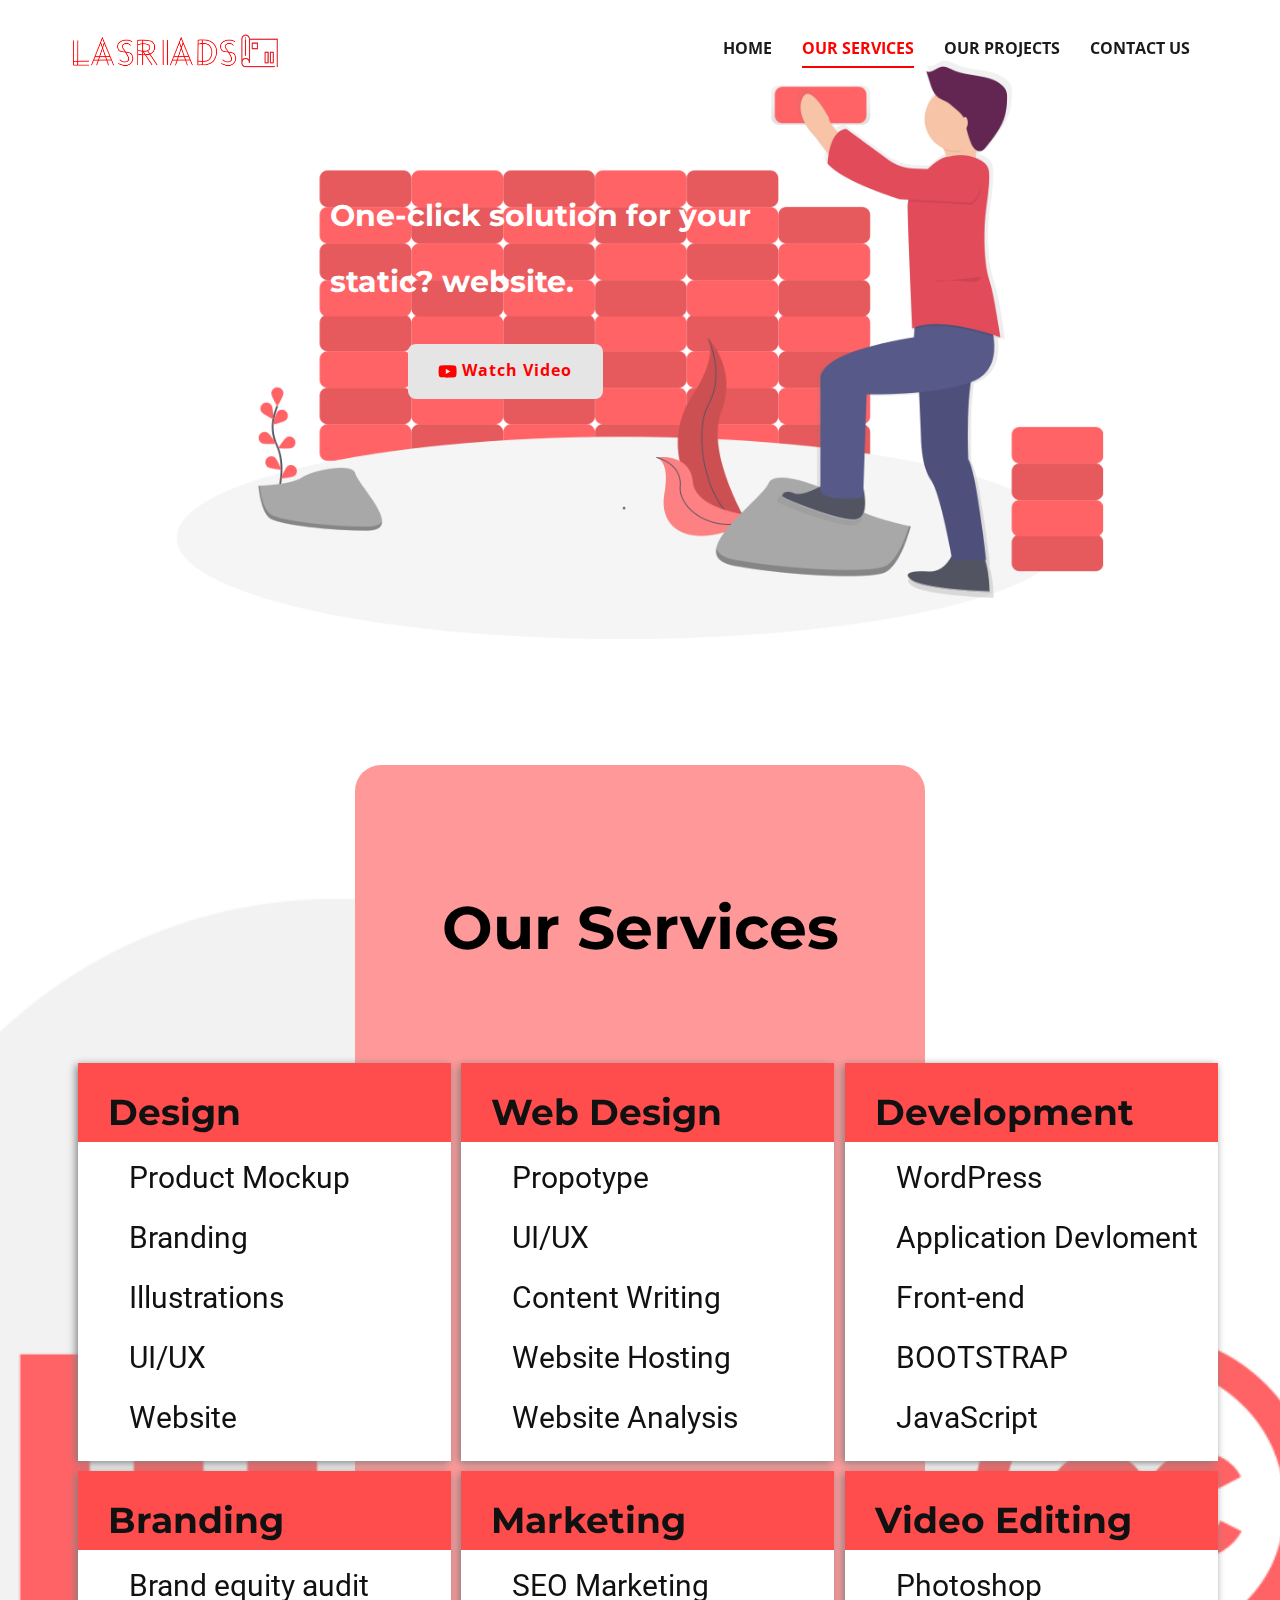
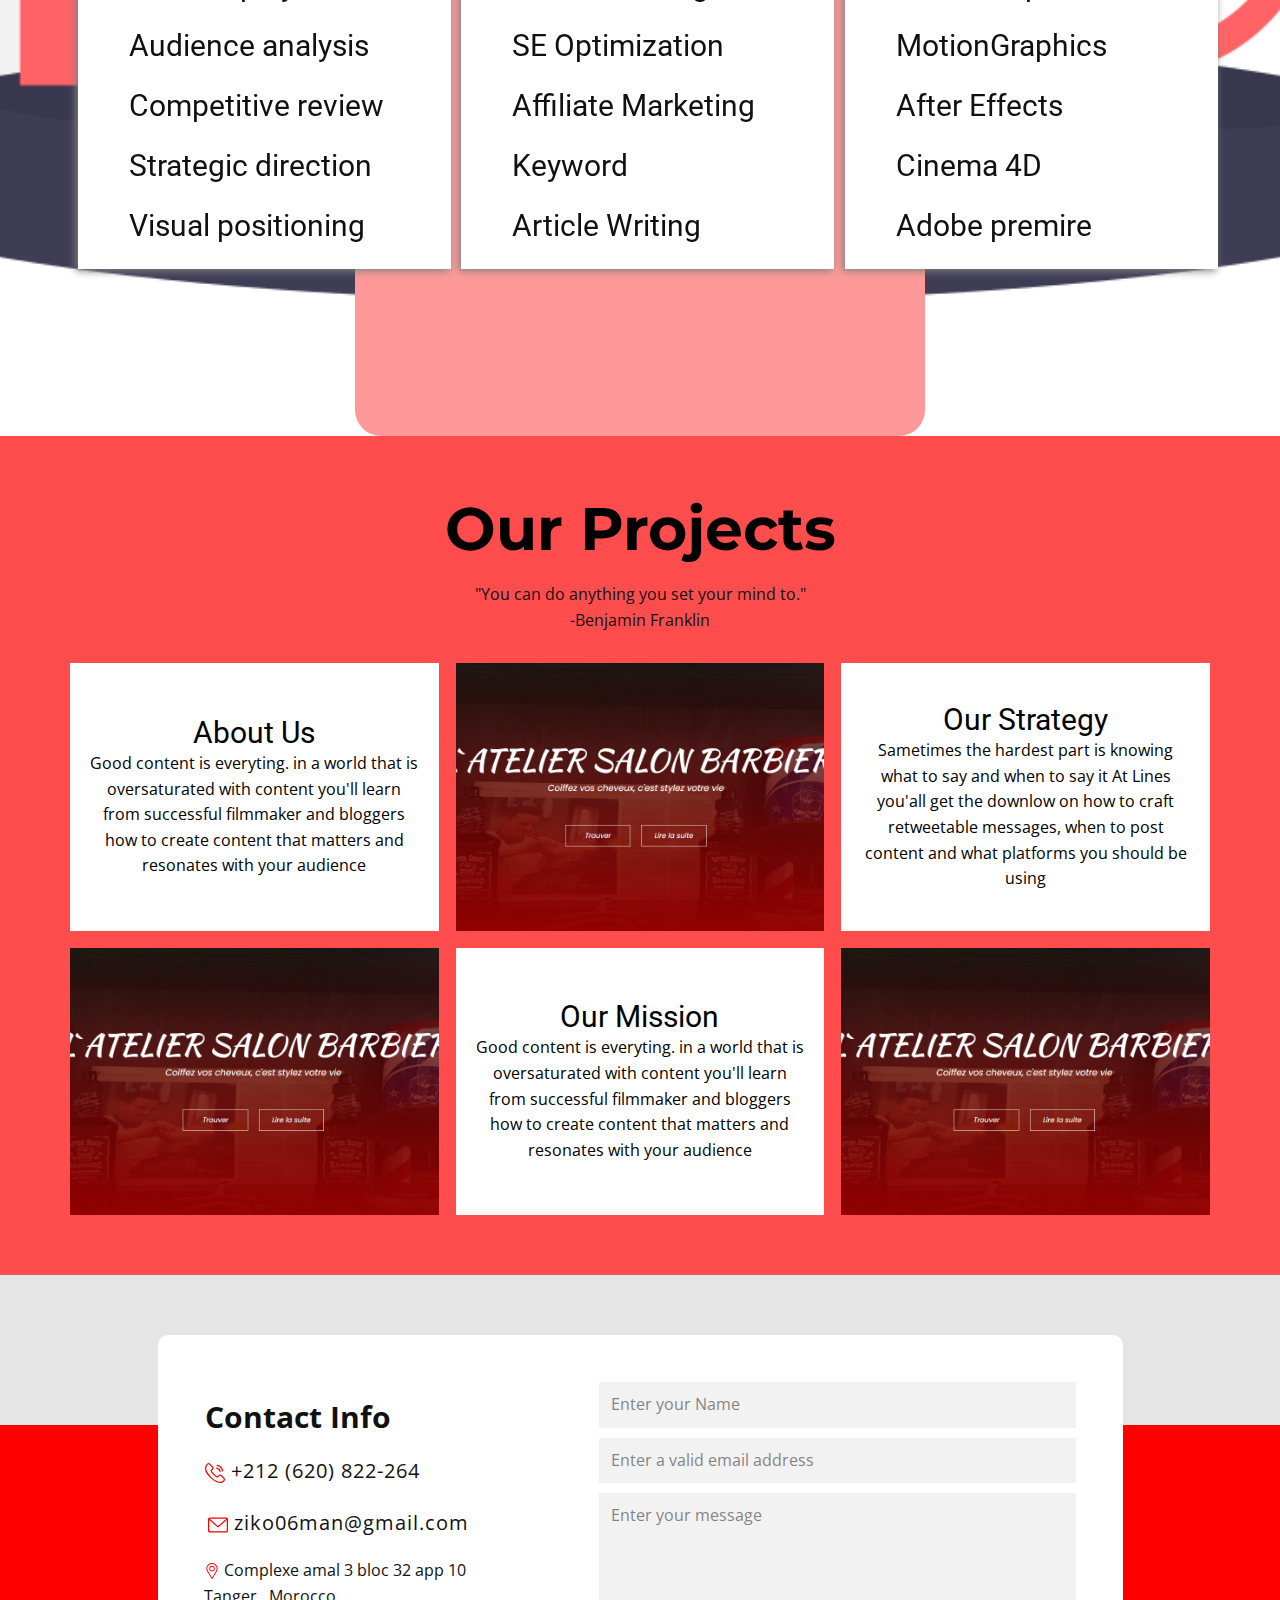
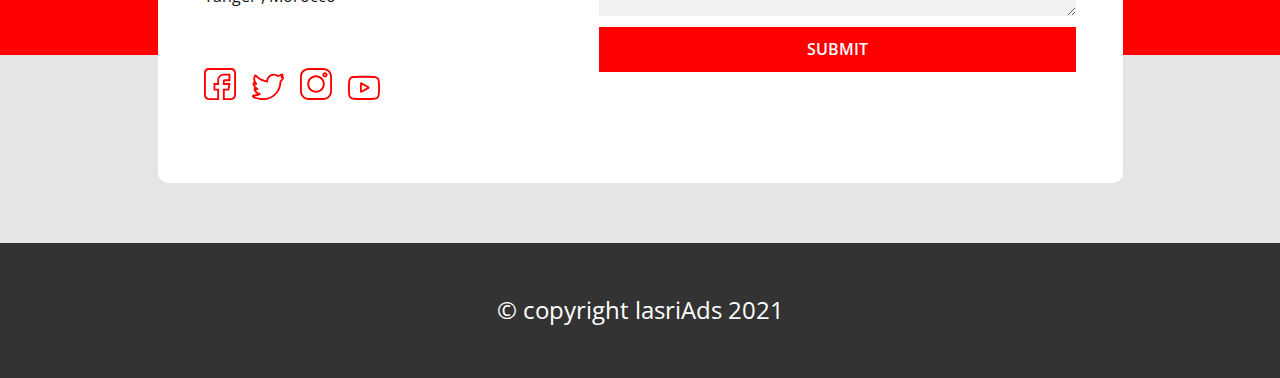
==== commit 3f0830d4: "ini" ====
--- a/index.html
+++ b/index.html
@@ -1,5 +1,5 @@
 <!DOCTYPE html>
-<html style="font-size: 16px;">
+<html style="font-size: 16px;" lang="en-MA">
   <head>
     <meta name="viewport" content="width=device-width, initial-scale=1.0">
     <meta charset="utf-8">
@@ -14,9 +14,6 @@
     <meta name="generator" content="Nicepage 3.23.2, nicepage.com">
     <link id="u-theme-google-font" rel="stylesheet" href="https://fonts.googleapis.com/css?family=Roboto:100,100i,300,300i,400,400i,500,500i,700,700i,900,900i|Open+Sans:300,300i,400,400i,600,600i,700,700i,800,800i">
     <link id="u-page-google-font" rel="stylesheet" href="https://fonts.googleapis.com/css?family=Montserrat:100,100i,200,200i,300,300i,400,400i,500,500i,600,600i,700,700i,800,800i,900,900i|Open+Sans:300,300i,400,400i,600,600i,700,700i,800,800i">
-
-    <!-- add icon link-->
-    <link rel="icon" href="images/pencil-128.png" type="image/x-icon">
     
     
     
@@ -25,20 +22,21 @@
     <script type="application/ld+json">{
 		"@context": "http://schema.org",
 		"@type": "Organization",
-		"name": "",
+		"name": "LasriAds",
 		"logo": "images/logo.png"
 }</script>
     <meta name="theme-color" content="#4861df">
     <meta property="og:title" content="Home">
+    <meta property="og:description" content="">
     <meta property="og:type" content="website">
   </head>
-  <body data-home-page="Home.html" data-home-page-title="Home" class="u-body u-overlap"><header class="u-align-center-sm u-align-center-xs u-clearfix u-header u-sticky u-sticky-46cd u-white u-header" id="sec-ef8f"><div class="u-clearfix u-sheet u-sheet-1">
+  <body data-home-page="Home.html" data-home-page-title="Home" class="u-body u-overlap"><header class="u-align-center-sm u-align-center-xs u-clearfix u-header u-sticky u-sticky-46cd u-header" id="sec-ef8f"><div class="u-clearfix u-sheet u-sheet-1">
         <a href="https://nicepage.com" class="u-image u-logo u-image-1" data-image-width="7200" data-image-height="5400" title="logo">
           <img src="images/logo.png" class="u-logo-image u-logo-image-1" data-image-width="63">
         </a>
-        <nav class="u-align-left u-menu u-menu-dropdown u-offcanvas u-menu-1" data-responsive-from="MD">
+        <nav class="u-align-left u-menu u-menu-dropdown u-offcanvas u-offcanvas-shift u-menu-1" data-responsive-from="MD">
           <div class="menu-collapse" style="font-size: 1rem; letter-spacing: 0px; font-weight: 700; text-transform: uppercase;">
-            <a class="u-button-style u-custom-active-border-color u-custom-active-color u-custom-border u-custom-border-color u-custom-borders u-custom-color u-custom-hover-border-color u-custom-hover-color u-custom-left-right-menu-spacing u-custom-text-active-color u-custom-text-color u-custom-text-hover-color u-custom-top-bottom-menu-spacing u-nav-link" href="#" style="padding: 4px 14px; font-size: calc(1em + 8px);">
+            <a class="u-button-style u-custom-active-border-color u-custom-active-color u-custom-border u-custom-border-color u-custom-borders u-custom-color u-custom-hover-border-color u-custom-hover-color u-custom-left-right-menu-spacing u-custom-text-active-color u-custom-text-color u-custom-text-hover-color u-custom-top-bottom-menu-spacing u-nav-link u-text-black" href="#" style="font-size: calc(1em + 8px); background-image: none;">
               <svg class="u-svg-link" preserveAspectRatio="xMidYMin slice" viewBox="0 0 302 302" style=""><use xmlns:xlink="http://www.w3.org/1999/xlink" xlink:href="#svg-8a8f"></use></svg>
               <svg xmlns="http://www.w3.org/2000/svg" xmlns:xlink="http://www.w3.org/1999/xlink" version="1.1" id="svg-8a8f" x="0px" y="0px" viewBox="0 0 302 302" style="enable-background:new 0 0 302 302;" xml:space="preserve" class="u-svg-content"><g><rect y="36" width="302" height="30"></rect><rect y="236" width="302" height="30"></rect><rect y="136" width="302" height="30"></rect>
 </g><g></g><g></g><g></g><g></g><g></g><g></g><g></g><g></g><g></g><g></g><g></g><g></g><g></g><g></g><g></g></svg>
@@ -47,22 +45,22 @@
           <div class="u-custom-menu u-nav-container" wfd-invisible="true">
             <ul class="u-nav u-spacing-30 u-unstyled u-nav-1"><li class="u-nav-item"><a class="u-border-2 u-border-active-palette-2-base u-border-hover-palette-2-base u-border-no-left u-border-no-right u-border-no-top u-button-style u-nav-link u-text-active-palette-2-base u-text-grey-90 u-text-hover-grey-90" href="Home.html#sec-a3f2" data-page-id="1429725007" style="padding: 10px 0px;">Home</a>
 </li><li class="u-nav-item"><a class="u-border-2 u-border-active-palette-2-base u-border-hover-palette-2-base u-border-no-left u-border-no-right u-border-no-top u-button-style u-nav-link u-text-active-palette-2-base u-text-grey-90 u-text-hover-grey-90" href="Home.html#carousel_56ed" data-page-id="1429725007" style="padding: 10px 0px;">Our Services</a>
-</li><li class="u-nav-item"><a class="u-border-2 u-border-active-palette-2-base u-border-hover-palette-2-base u-border-no-left u-border-no-right u-border-no-top u-button-style u-nav-link u-text-active-palette-2-base u-text-grey-90 u-text-hover-grey-90" href="Home.html#carousel_fd4d" data-page-id="1429725007" style="padding: 10px 0px;">Fedback</a>
+</li><li class="u-nav-item"><a class="u-border-2 u-border-active-palette-2-base u-border-hover-palette-2-base u-border-no-left u-border-no-right u-border-no-top u-button-style u-nav-link u-text-active-palette-2-base u-text-grey-90 u-text-hover-grey-90" href="Home.html#sec-a519" data-page-id="1429725007" style="padding: 10px 0px;">Our Projects</a>
 </li><li class="u-nav-item"><a class="u-border-2 u-border-active-palette-2-base u-border-hover-palette-2-base u-border-no-left u-border-no-right u-border-no-top u-button-style u-nav-link u-text-active-palette-2-base u-text-grey-90 u-text-hover-grey-90" href="Home.html#carousel_799b" data-page-id="1429725007" style="padding: 10px 0px;">Contact Us</a>
 </li></ul>
           </div>
           <div class="u-custom-menu u-nav-container-collapse">
-            <div class="u-align-center u-black u-container-style u-inner-container-layout u-opacity u-opacity-95 u-sidenav">
+            <div class="u-align-center u-container-style u-inner-container-layout u-palette-2-light-1 u-sidenav u-sidenav-1" data-offcanvas-width="247.323">
               <div class="u-sidenav-overflow">
                 <div class="u-menu-close"></div>
-                <ul class="u-align-center u-nav u-popupmenu-items u-unstyled u-nav-2"><li class="u-nav-item"><a class="u-button-style u-nav-link" href="Home.html#sec-a3f2" data-page-id="1429725007" style="padding: 10px 0px;">Home</a>
+                <ul class="u-align-center u-nav u-popupmenu-items u-spacing-17 u-unstyled u-nav-2"><li class="u-nav-item"><a class="u-button-style u-nav-link" href="Home.html#sec-a3f2" data-page-id="1429725007" style="padding: 10px 0px;">Home</a>
 </li><li class="u-nav-item"><a class="u-button-style u-nav-link" href="Home.html#carousel_56ed" data-page-id="1429725007" style="padding: 10px 0px;">Our Services</a>
-</li><li class="u-nav-item"><a class="u-button-style u-nav-link" href="Home.html#carousel_fd4d" data-page-id="1429725007" style="padding: 10px 0px;">Fedback</a>
+</li><li class="u-nav-item"><a class="u-button-style u-nav-link" href="Home.html#sec-a519" data-page-id="1429725007" style="padding: 10px 0px;">Our Projects</a>
 </li><li class="u-nav-item"><a class="u-button-style u-nav-link" href="Home.html#carousel_799b" data-page-id="1429725007" style="padding: 10px 0px;">Contact Us</a>
 </li></ul>
               </div>
             </div>
-            <div class="u-black u-menu-overlay u-opacity u-opacity-70" wfd-invisible="true"></div>
+            <div class="u-black u-menu-overlay u-opacity u-opacity-75" wfd-invisible="true"></div>
           </div>
         </nav>
       </div><style class="u-sticky-style" data-style-id="46cd">.u-sticky-fixed.u-sticky-46cd:before, .u-body.u-sticky-fixed .u-sticky-46cd:before {
@@ -75,7 +73,9 @@
             <div class="u-layout-row">
               <div class="u-container-style u-image u-layout-cell u-size-60 u-image-1" data-image-width="1280" data-image-height="809">
                 <div class="u-container-layout u-container-layout-1" src="">
-                  <h1 class="u-custom-font u-font-montserrat u-text u-text-white u-text-1"> One-click solution for your static? website.<br>
+                  <h1 class="u-custom-font u-font-montserrat u-text u-text-white u-text-1">
+                    <span style="font-size: 1.875rem;"> One-click solution for your static? website.</span>
+                    <br>
                   </h1>
                   <a href="https://www.youtube.com/channel/UC_eByz_Qp9sej60ksoX52iw" class="u-active-grey-15 u-border-0 u-btn u-btn-round u-button-style u-grey-10 u-hover-grey-15 u-radius-8 u-text-active-grey-80 u-text-custom-color-1 u-text-hover-grey-80 u-btn-1"><span class="u-icon u-icon-1"><svg class="u-svg-content" viewBox="-21 -117 682.66672 682" style="width: 1em; height: 1em;"><path d="m626.8125 64.035156c-7.375-27.417968-28.992188-49.03125-56.40625-56.414062-50.082031-13.703125-250.414062-13.703125-250.414062-13.703125s-200.324219 0-250.40625 13.183593c-26.886719 7.375-49.03125 29.519532-56.40625 56.933594-13.179688 50.078125-13.179688 153.933594-13.179688 153.933594s0 104.378906 13.179688 153.933594c7.382812 27.414062 28.992187 49.027344 56.410156 56.410156 50.605468 13.707031 250.410156 13.707031 250.410156 13.707031s200.324219 0 250.40625-13.183593c27.417969-7.378907 49.03125-28.992188 56.414062-56.40625 13.175782-50.082032 13.175782-153.933594 13.175782-153.933594s.527344-104.382813-13.183594-154.460938zm-370.601562 249.878906v-191.890624l166.585937 95.945312zm0 0"></path></svg><img></span>&nbsp;Watch Video
                   </a>
@@ -87,20 +87,20 @@
       </div>
     </section>
     <section class="u-align-center u-clearfix u-image u-section-2" id="carousel_56ed" data-image-width="1268" data-image-height="759">
-      <div class="u-clearfix u-sheet u-valign-top-xs u-sheet-1">
-        <div class="u-absolute-hcenter-lg u-absolute-hcenter-md u-absolute-hcenter-sm u-absolute-hcenter-xl u-container-style u-expanded-height-lg u-expanded-height-md u-expanded-height-sm u-expanded-height-xl u-expanded-width-xs u-group u-palette-2-light-2 u-radius-26 u-shape-round u-group-1">
-          <div class="u-container-layout u-container-layout-1">
+      <div class="u-clearfix u-sheet u-sheet-1">
+        <div class="u-absolute-hcenter-xl u-container-style u-expanded-height-xl u-expanded-width-sm u-expanded-width-xs u-group u-palette-2-light-2 u-radius-26 u-shape-round u-group-1">
+          <div class="u-container-layout u-valign-bottom-sm u-container-layout-1">
             <h1 class="u-align-center u-text u-text-black u-text-default u-text-1">Our Services</h1>
-            <div class="u-expanded-width-xs u-list u-list-1">
+            <div class="u-expanded-width-lg u-expanded-width-md u-expanded-width-sm u-expanded-width-xs u-list u-list-1">
               <div class="u-repeater u-repeater-1">
                 <div class="u-container-style u-list-item u-repeater-item u-white u-list-item-1" data-animation-name="bounceIn" data-animation-duration="1000" data-animation-delay="0" data-animation-direction="">
-                  <div class="u-container-layout u-similar-container u-valign-top-lg u-valign-top-md u-valign-top-sm u-valign-top-xl u-container-layout-2">
-                    <div class="u-container-style u-expanded-width-lg u-expanded-width-md u-expanded-width-sm u-expanded-width-xl u-group u-palette-2-light-1 u-shape-rectangle u-group-2">
+                  <div class="u-container-layout u-similar-container u-valign-top-xl u-container-layout-2">
+                    <div class="u-container-style u-expanded-width u-group u-palette-2-light-1 u-shape-rectangle u-group-2">
                       <div class="u-container-layout u-container-layout-3">
-                        <h1 class="u-text u-text-body-color u-text-2">Design </h1>
-                      </div>
-                    </div>
-                    <h3 class="u-text u-text-3">Product Mockup<br>
+                        <h1 class="u-align-center-lg u-align-center-md u-align-center-sm u-align-center-xs u-text u-text-body-color u-text-2">Design </h1>
+                      </div>
+                    </div>
+                    <h3 class="u-align-center-lg u-align-center-md u-align-center-sm u-align-center-xs u-text u-text-3">Product Mockup<br>
                       <br>Branding<br>
                       <br>Illustrations<br>
                       <br>UI/UX<br>
@@ -109,13 +109,13 @@
                   </div>
                 </div>
                 <div class="u-container-style u-list-item u-repeater-item u-white u-list-item-2" data-animation-name="bounceIn" data-animation-duration="1000" data-animation-delay="0" data-animation-direction="">
-                  <div class="u-container-layout u-similar-container u-valign-top-lg u-valign-top-md u-valign-top-sm u-valign-top-xl u-container-layout-4">
-                    <div class="u-container-style u-expanded-width-lg u-expanded-width-md u-expanded-width-sm u-expanded-width-xl u-group u-palette-2-light-1 u-shape-rectangle u-group-3">
+                  <div class="u-container-layout u-similar-container u-valign-top-xl u-container-layout-4">
+                    <div class="u-container-style u-expanded-width u-group u-palette-2-light-1 u-shape-rectangle u-group-3">
                       <div class="u-container-layout u-container-layout-5">
-                        <h1 class="u-text u-text-body-color u-text-4">Web Design</h1>
-                      </div>
-                    </div>
-                    <h3 class="u-text u-text-5">Propotype<br>
+                        <h1 class="u-align-center-lg u-align-center-md u-align-center-sm u-align-center-xs u-text u-text-body-color u-text-4">Web Design</h1>
+                      </div>
+                    </div>
+                    <h3 class="u-align-center-lg u-align-center-md u-align-center-sm u-align-center-xs u-text u-text-5">Propotype<br>
                       <br>UI/UX<br>
                       <br>Content Writing<br>
                       <br>Website Hosting<br>
@@ -124,28 +124,28 @@
                   </div>
                 </div>
                 <div class="u-container-style u-list-item u-repeater-item u-white u-list-item-3" data-animation-name="bounceIn" data-animation-duration="1000" data-animation-delay="0" data-animation-direction="">
-                  <div class="u-container-layout u-similar-container u-valign-top-lg u-valign-top-md u-valign-top-sm u-valign-top-xl u-container-layout-6">
-                    <div class="u-container-style u-expanded-width-lg u-expanded-width-md u-expanded-width-sm u-expanded-width-xl u-group u-palette-2-light-1 u-shape-rectangle u-group-4">
+                  <div class="u-container-layout u-similar-container u-valign-top-xl u-container-layout-6">
+                    <div class="u-container-style u-expanded-width u-group u-palette-2-light-1 u-shape-rectangle u-group-4">
                       <div class="u-container-layout u-container-layout-7">
-                        <h1 class="u-text u-text-body-color u-text-6">Development</h1>
-                      </div>
-                    </div>
-                    <h3 class="u-text u-text-7">WordPress<br>
+                        <h1 class="u-align-center-lg u-align-center-md u-align-center-sm u-align-center-xs u-text u-text-body-color u-text-6">Development</h1>
+                      </div>
+                    </div>
+                    <h3 class="u-align-center-lg u-align-center-md u-align-center-sm u-align-center-xs u-text u-text-7">WordPress<br>
                       <br>Application Devloment<br>
                       <br>Front-end<br>
-                      <br>PHP<br>
+                      <br> BOOTSTRAP<br>
                       <br>JavaScript
                     </h3>
                   </div>
                 </div>
                 <div class="u-container-style u-list-item u-repeater-item u-white u-list-item-4" data-animation-name="bounceIn" data-animation-duration="1000" data-animation-delay="0" data-animation-direction="">
-                  <div class="u-container-layout u-similar-container u-valign-top-lg u-valign-top-md u-valign-top-sm u-valign-top-xl u-container-layout-8">
-                    <div class="u-container-style u-expanded-width-lg u-expanded-width-md u-expanded-width-sm u-expanded-width-xl u-group u-palette-2-light-1 u-shape-rectangle u-group-5">
+                  <div class="u-container-layout u-similar-container u-valign-top-xl u-container-layout-8">
+                    <div class="u-container-style u-expanded-width u-group u-palette-2-light-1 u-shape-rectangle u-group-5">
                       <div class="u-container-layout u-container-layout-9">
-                        <h1 class="u-text u-text-body-color u-text-8">Branding</h1>
-                      </div>
-                    </div>
-                    <h3 class="u-text u-text-9">Brand equity audit<br>
+                        <h1 class="u-align-center-lg u-align-center-md u-align-center-sm u-align-center-xs u-text u-text-body-color u-text-8">Branding</h1>
+                      </div>
+                    </div>
+                    <h3 class="u-align-center-lg u-align-center-md u-align-center-sm u-align-center-xs u-text u-text-9">Brand equity audit<br>
                       <br>Audience analysis<br>
                       <br>Competitive review<br>
                       <br>Strategic direction<br>
@@ -154,13 +154,13 @@
                   </div>
                 </div>
                 <div class="u-container-style u-list-item u-repeater-item u-white u-list-item-5" data-animation-name="bounceIn" data-animation-duration="1000" data-animation-delay="0" data-animation-direction="">
-                  <div class="u-container-layout u-similar-container u-valign-top-lg u-valign-top-md u-valign-top-sm u-valign-top-xl u-container-layout-10">
-                    <div class="u-container-style u-expanded-width-lg u-expanded-width-md u-expanded-width-sm u-expanded-width-xl u-group u-palette-2-light-1 u-shape-rectangle u-group-6">
+                  <div class="u-container-layout u-similar-container u-valign-top-xl u-container-layout-10">
+                    <div class="u-container-style u-expanded-width u-group u-palette-2-light-1 u-shape-rectangle u-group-6">
                       <div class="u-container-layout u-container-layout-11">
-                        <h1 class="u-text u-text-body-color u-text-10">Marketing</h1>
-                      </div>
-                    </div>
-                    <h3 class="u-text u-text-11">SEO Marketing<br>
+                        <h1 class="u-align-center-lg u-align-center-md u-align-center-sm u-align-center-xs u-text u-text-body-color u-text-10">Marketing</h1>
+                      </div>
+                    </div>
+                    <h3 class="u-align-center-lg u-align-center-md u-align-center-sm u-align-center-xs u-text u-text-11">SEO Marketing<br>
                       <br>SE Optimization<br>
                       <br>Affiliate Marketing<br>
                       <br>Keyword<br>
@@ -169,13 +169,13 @@
                   </div>
                 </div>
                 <div class="u-container-style u-list-item u-repeater-item u-white u-list-item-6" data-animation-name="bounceIn" data-animation-duration="1000" data-animation-delay="0" data-animation-direction="">
-                  <div class="u-container-layout u-similar-container u-valign-top-lg u-valign-top-md u-valign-top-sm u-valign-top-xl u-container-layout-12">
-                    <div class="u-container-style u-expanded-width-lg u-expanded-width-md u-expanded-width-sm u-expanded-width-xl u-group u-palette-2-light-1 u-shape-rectangle u-group-7">
+                  <div class="u-container-layout u-similar-container u-valign-top-xl u-container-layout-12">
+                    <div class="u-container-style u-expanded-width u-group u-palette-2-light-1 u-shape-rectangle u-group-7">
                       <div class="u-container-layout u-container-layout-13">
-                        <h1 class="u-text u-text-body-color u-text-12">Video Editing</h1>
-                      </div>
-                    </div>
-                    <h3 class="u-text u-text-13">Photoshop<br>
+                        <h1 class="u-align-center-lg u-align-center-md u-align-center-sm u-align-center-xs u-text u-text-body-color u-text-12">Video Editing</h1>
+                      </div>
+                    </div>
+                    <h3 class="u-align-center-lg u-align-center-md u-align-center-sm u-align-center-xs u-text u-text-13">Photoshop<br>
                       <br>MotionGraphics<br>
                       <br>After Effects<br>
                       <br>Cinema 4D<br>
@@ -189,71 +189,72 @@
         </div>
       </div>
     </section>
-    <section class="u-align-center u-clearfix u-section-3" id="carousel_fd4d">
-      <div class="u-clearfix u-sheet u-sheet-1">
-        <h6 class="u-text u-text-default u-text-1">testimonials</h6>
-        <h1 class="u-custom-font u-font-montserrat u-text u-text-custom-color-1 u-text-2">What Clients Say<br>
-        </h1>
-        <p class="u-text u-text-3">We place huge value on strong relationships and have seen the benefit they bring to our business. Customer feedback is vital in helping us to get it right.</p>
-        <div class="u-expanded-width u-list u-list-1">
-          <div class="u-repeater u-repeater-1">
-            <div class="u-align-center u-container-style u-list-item u-palette-2-light-3 u-radius-15 u-repeater-item u-shape-round u-list-item-1" data-animation-name="pulse" data-animation-duration="1000" data-animation-delay="0" data-animation-direction="">
-              <div class="u-container-layout u-similar-container u-valign-top u-container-layout-1">
-                <div alt="" class="u-border-5 u-border-white u-image u-image-circle u-image-1" data-image-width="206" data-image-height="206"></div>
-                <p class="u-text u-text-grey-70 u-text-4"><span class="u-icon u-icon-1"><svg class="u-svg-content" viewBox="0 0 95.333 95.332" x="0px" y="0px" style="width: 1em; height: 1em;"><g><g><path d="M30.512,43.939c-2.348-0.676-4.696-1.019-6.98-1.019c-3.527,0-6.47,0.806-8.752,1.793    c2.2-8.054,7.485-21.951,18.013-23.516c0.975-0.145,1.774-0.85,2.04-1.799l2.301-8.23c0.194-0.696,0.079-1.441-0.318-2.045    s-1.035-1.007-1.75-1.105c-0.777-0.106-1.569-0.16-2.354-0.16c-12.637,0-25.152,13.19-30.433,32.076    c-3.1,11.08-4.009,27.738,3.627,38.223c4.273,5.867,10.507,9,18.529,9.313c0.033,0.001,0.065,0.002,0.098,0.002    c9.898,0,18.675-6.666,21.345-16.209c1.595-5.705,0.874-11.688-2.032-16.851C40.971,49.307,36.236,45.586,30.512,43.939z"></path><path d="M92.471,54.413c-2.875-5.106-7.61-8.827-13.334-10.474c-2.348-0.676-4.696-1.019-6.979-1.019    c-3.527,0-6.471,0.806-8.753,1.793c2.2-8.054,7.485-21.951,18.014-23.516c0.975-0.145,1.773-0.85,2.04-1.799l2.301-8.23    c0.194-0.696,0.079-1.441-0.318-2.045c-0.396-0.604-1.034-1.007-1.75-1.105c-0.776-0.106-1.568-0.16-2.354-0.16    c-12.637,0-25.152,13.19-30.434,32.076c-3.099,11.08-4.008,27.738,3.629,38.225c4.272,5.866,10.507,9,18.528,9.312    c0.033,0.001,0.065,0.002,0.099,0.002c9.897,0,18.675-6.666,21.345-16.209C96.098,65.559,95.376,59.575,92.471,54.413z"></path>
-</g>
-</g></svg><img></span>&nbsp; Vitae suscipit tellus mauris a diam maecenas sed enim ut. Mauris augue neque gravida in fermentum. Praesent semper feugiat nibh sed pulvinar proin.&nbsp;&nbsp;<span class="u-icon u-icon-2"><svg class="u-svg-content" viewBox="0 0 98.829 98.829" x="0px" y="0px" style="width: 1em; height: 1em;"><g><g><path d="M96.76,41.603C91.511,22.831,78.562,9.204,65.975,9.204c-1.011,0-2.021,0.088-3.005,0.262    c-0.558,0.098-1.046,0.426-1.348,0.902c-0.301,0.479-0.386,1.061-0.233,1.605l2.591,9.268c0.25,0.895,1.113,1.5,2.01,1.459    l0.206-0.004c4.668,0,13.199,6.996,17.548,22.545c0.172,0.617,0.335,1.248,0.492,1.906c-4.882-2.416-10.706-2.975-15.98-1.506    C56.358,48.97,49.388,61.356,52.714,73.252c2.696,9.639,11.563,16.373,21.563,16.373c2.037,0,4.071-0.281,6.046-0.834    c7.846-2.193,13.745-8.707,16.611-18.338C99.521,61.764,99.456,51.249,96.76,41.603z"></path><path d="M14.088,9.206c-1.009,0-2.02,0.086-3.003,0.26c-0.557,0.096-1.046,0.426-1.347,0.902    c-0.301,0.479-0.386,1.061-0.234,1.605l2.592,9.268c0.25,0.895,1.097,1.5,2.01,1.459l0.204-0.004    c4.668,0,13.2,6.996,17.549,22.545c0.173,0.621,0.336,1.252,0.492,1.906c-4.884-2.416-10.706-2.975-15.98-1.506    C4.475,48.97-2.497,61.356,0.831,73.252c2.696,9.639,11.563,16.373,21.563,16.373c2.037,0,4.071-0.281,6.047-0.834    c7.845-2.193,13.744-8.707,16.611-18.338c2.586-8.689,2.522-19.205-0.175-28.852C39.625,22.831,26.678,9.206,14.088,9.206z"></path>
-</g>
-</g></svg><img></span>
-                </p>
-                <h5 class="u-text u-text-custom-color-1 u-text-default u-text-5">Nat Reynolds</h5>
-                <h6 class="u-text u-text-default u-text-grey-50 u-text-6">Chief Accountant</h6>
-              </div>
-            </div>
-            <div class="u-align-center u-container-style u-list-item u-palette-2-light-3 u-radius-15 u-repeater-item u-shape-round u-list-item-2" data-animation-name="pulse" data-animation-duration="1000" data-animation-delay="0" data-animation-direction="">
-              <div class="u-container-layout u-similar-container u-valign-top u-container-layout-2">
-                <div alt="" class="u-border-5 u-border-white u-image u-image-circle u-image-2" data-image-width="206" data-image-height="206"></div>
-                <p class="u-text u-text-grey-70 u-text-7"><span class="u-icon u-icon-3"><svg class="u-svg-content" viewBox="0 0 95.333 95.332" x="0px" y="0px" style="width: 1em; height: 1em;"><g><g><path d="M30.512,43.939c-2.348-0.676-4.696-1.019-6.98-1.019c-3.527,0-6.47,0.806-8.752,1.793    c2.2-8.054,7.485-21.951,18.013-23.516c0.975-0.145,1.774-0.85,2.04-1.799l2.301-8.23c0.194-0.696,0.079-1.441-0.318-2.045    s-1.035-1.007-1.75-1.105c-0.777-0.106-1.569-0.16-2.354-0.16c-12.637,0-25.152,13.19-30.433,32.076    c-3.1,11.08-4.009,27.738,3.627,38.223c4.273,5.867,10.507,9,18.529,9.313c0.033,0.001,0.065,0.002,0.098,0.002    c9.898,0,18.675-6.666,21.345-16.209c1.595-5.705,0.874-11.688-2.032-16.851C40.971,49.307,36.236,45.586,30.512,43.939z"></path><path d="M92.471,54.413c-2.875-5.106-7.61-8.827-13.334-10.474c-2.348-0.676-4.696-1.019-6.979-1.019    c-3.527,0-6.471,0.806-8.753,1.793c2.2-8.054,7.485-21.951,18.014-23.516c0.975-0.145,1.773-0.85,2.04-1.799l2.301-8.23    c0.194-0.696,0.079-1.441-0.318-2.045c-0.396-0.604-1.034-1.007-1.75-1.105c-0.776-0.106-1.568-0.16-2.354-0.16    c-12.637,0-25.152,13.19-30.434,32.076c-3.099,11.08-4.008,27.738,3.629,38.225c4.272,5.866,10.507,9,18.528,9.312    c0.033,0.001,0.065,0.002,0.099,0.002c9.897,0,18.675-6.666,21.345-16.209C96.098,65.559,95.376,59.575,92.471,54.413z"></path>
-</g>
-</g></svg><img></span>&nbsp;Pharetra vel turpis nunc eget lorem. Quisque id diam vel quam elementum pulvinar etiam. Urna porttitor rhoncus dolor purus non enim praesent elementum.&nbsp;&nbsp;<span class="u-icon u-icon-4"><svg class="u-svg-content" viewBox="0 0 98.829 98.829" x="0px" y="0px" style="width: 1em; height: 1em;"><g><g><path d="M96.76,41.603C91.511,22.831,78.562,9.204,65.975,9.204c-1.011,0-2.021,0.088-3.005,0.262    c-0.558,0.098-1.046,0.426-1.348,0.902c-0.301,0.479-0.386,1.061-0.233,1.605l2.591,9.268c0.25,0.895,1.113,1.5,2.01,1.459    l0.206-0.004c4.668,0,13.199,6.996,17.548,22.545c0.172,0.617,0.335,1.248,0.492,1.906c-4.882-2.416-10.706-2.975-15.98-1.506    C56.358,48.97,49.388,61.356,52.714,73.252c2.696,9.639,11.563,16.373,21.563,16.373c2.037,0,4.071-0.281,6.046-0.834    c7.846-2.193,13.745-8.707,16.611-18.338C99.521,61.764,99.456,51.249,96.76,41.603z"></path><path d="M14.088,9.206c-1.009,0-2.02,0.086-3.003,0.26c-0.557,0.096-1.046,0.426-1.347,0.902    c-0.301,0.479-0.386,1.061-0.234,1.605l2.592,9.268c0.25,0.895,1.097,1.5,2.01,1.459l0.204-0.004    c4.668,0,13.2,6.996,17.549,22.545c0.173,0.621,0.336,1.252,0.492,1.906c-4.884-2.416-10.706-2.975-15.98-1.506    C4.475,48.97-2.497,61.356,0.831,73.252c2.696,9.639,11.563,16.373,21.563,16.373c2.037,0,4.071-0.281,6.047-0.834    c7.845-2.193,13.744-8.707,16.611-18.338c2.586-8.689,2.522-19.205-0.175-28.852C39.625,22.831,26.678,9.206,14.088,9.206z"></path>
-</g>
-</g></svg><img></span>
-                </p>
-                <h5 class="u-text u-text-custom-color-1 u-text-default u-text-8">Celia Almeda</h5>
-                <h6 class="u-text u-text-default u-text-grey-50 u-text-9">Secretary</h6>
-              </div>
-            </div>
-            <div class="u-align-center u-container-style u-list-item u-palette-2-light-3 u-radius-15 u-repeater-item u-shape-round u-list-item-3" data-animation-name="pulse" data-animation-duration="1000" data-animation-delay="0" data-animation-direction="">
-              <div class="u-container-layout u-similar-container u-valign-top u-container-layout-3">
-                <div alt="" class="u-border-5 u-border-white u-image u-image-circle u-image-3" data-image-width="206" data-image-height="206"></div>
-                <p class="u-text u-text-grey-70 u-text-10"><span class="u-icon u-icon-5"><svg class="u-svg-content" viewBox="0 0 95.333 95.332" x="0px" y="0px" style="width: 1em; height: 1em;"><g><g><path d="M30.512,43.939c-2.348-0.676-4.696-1.019-6.98-1.019c-3.527,0-6.47,0.806-8.752,1.793    c2.2-8.054,7.485-21.951,18.013-23.516c0.975-0.145,1.774-0.85,2.04-1.799l2.301-8.23c0.194-0.696,0.079-1.441-0.318-2.045    s-1.035-1.007-1.75-1.105c-0.777-0.106-1.569-0.16-2.354-0.16c-12.637,0-25.152,13.19-30.433,32.076    c-3.1,11.08-4.009,27.738,3.627,38.223c4.273,5.867,10.507,9,18.529,9.313c0.033,0.001,0.065,0.002,0.098,0.002    c9.898,0,18.675-6.666,21.345-16.209c1.595-5.705,0.874-11.688-2.032-16.851C40.971,49.307,36.236,45.586,30.512,43.939z"></path><path d="M92.471,54.413c-2.875-5.106-7.61-8.827-13.334-10.474c-2.348-0.676-4.696-1.019-6.979-1.019    c-3.527,0-6.471,0.806-8.753,1.793c2.2-8.054,7.485-21.951,18.014-23.516c0.975-0.145,1.773-0.85,2.04-1.799l2.301-8.23    c0.194-0.696,0.079-1.441-0.318-2.045c-0.396-0.604-1.034-1.007-1.75-1.105c-0.776-0.106-1.568-0.16-2.354-0.16    c-12.637,0-25.152,13.19-30.434,32.076c-3.099,11.08-4.008,27.738,3.629,38.225c4.272,5.866,10.507,9,18.528,9.312    c0.033,0.001,0.065,0.002,0.099,0.002c9.897,0,18.675-6.666,21.345-16.209C96.098,65.559,95.376,59.575,92.471,54.413z"></path>
-</g>
-</g></svg><img></span>&nbsp;Mauris augue neque gravida in fermentum. Praesent semper feugiat nibh sed pulvinar proin. Nibh nisl dictumst vestibulum rhoncus est pellentesque elit. &nbsp;<span class="u-icon u-icon-6"><svg class="u-svg-content" viewBox="0 0 98.829 98.829" x="0px" y="0px" style="width: 1em; height: 1em;"><g><g><path d="M96.76,41.603C91.511,22.831,78.562,9.204,65.975,9.204c-1.011,0-2.021,0.088-3.005,0.262    c-0.558,0.098-1.046,0.426-1.348,0.902c-0.301,0.479-0.386,1.061-0.233,1.605l2.591,9.268c0.25,0.895,1.113,1.5,2.01,1.459    l0.206-0.004c4.668,0,13.199,6.996,17.548,22.545c0.172,0.617,0.335,1.248,0.492,1.906c-4.882-2.416-10.706-2.975-15.98-1.506    C56.358,48.97,49.388,61.356,52.714,73.252c2.696,9.639,11.563,16.373,21.563,16.373c2.037,0,4.071-0.281,6.046-0.834    c7.846-2.193,13.745-8.707,16.611-18.338C99.521,61.764,99.456,51.249,96.76,41.603z"></path><path d="M14.088,9.206c-1.009,0-2.02,0.086-3.003,0.26c-0.557,0.096-1.046,0.426-1.347,0.902    c-0.301,0.479-0.386,1.061-0.234,1.605l2.592,9.268c0.25,0.895,1.097,1.5,2.01,1.459l0.204-0.004    c4.668,0,13.2,6.996,17.549,22.545c0.173,0.621,0.336,1.252,0.492,1.906c-4.884-2.416-10.706-2.975-15.98-1.506    C4.475,48.97-2.497,61.356,0.831,73.252c2.696,9.639,11.563,16.373,21.563,16.373c2.037,0,4.071-0.281,6.047-0.834    c7.845-2.193,13.744-8.707,16.611-18.338c2.586-8.689,2.522-19.205-0.175-28.852C39.625,22.831,26.678,9.206,14.088,9.206z"></path>
-</g>
-</g></svg><img></span>
-                </p>
-                <h5 class="u-text u-text-custom-color-1 u-text-default u-text-11">Bob Roberts</h5>
-                <h6 class="u-text u-text-default u-text-grey-50 u-text-12">Sales Manager</h6>
-              </div>
-            </div>
-            <div class="u-align-center u-container-style u-list-item u-palette-2-light-3 u-radius-15 u-repeater-item u-shape-round u-list-item-4" data-animation-name="pulse" data-animation-duration="1000" data-animation-delay="0" data-animation-direction="">
-              <div class="u-container-layout u-similar-container u-valign-top u-container-layout-4">
-                <div alt="" class="u-border-5 u-border-white u-image u-image-circle u-image-4" data-image-width="626" data-image-height="417"></div>
-                <p class="u-text u-text-grey-70 u-text-13"><span class="u-icon u-icon-7"><svg class="u-svg-content" viewBox="0 0 95.333 95.332" x="0px" y="0px" style="width: 1em; height: 1em;"><g><g><path d="M30.512,43.939c-2.348-0.676-4.696-1.019-6.98-1.019c-3.527,0-6.47,0.806-8.752,1.793    c2.2-8.054,7.485-21.951,18.013-23.516c0.975-0.145,1.774-0.85,2.04-1.799l2.301-8.23c0.194-0.696,0.079-1.441-0.318-2.045    s-1.035-1.007-1.75-1.105c-0.777-0.106-1.569-0.16-2.354-0.16c-12.637,0-25.152,13.19-30.433,32.076    c-3.1,11.08-4.009,27.738,3.627,38.223c4.273,5.867,10.507,9,18.529,9.313c0.033,0.001,0.065,0.002,0.098,0.002    c9.898,0,18.675-6.666,21.345-16.209c1.595-5.705,0.874-11.688-2.032-16.851C40.971,49.307,36.236,45.586,30.512,43.939z"></path><path d="M92.471,54.413c-2.875-5.106-7.61-8.827-13.334-10.474c-2.348-0.676-4.696-1.019-6.979-1.019    c-3.527,0-6.471,0.806-8.753,1.793c2.2-8.054,7.485-21.951,18.014-23.516c0.975-0.145,1.773-0.85,2.04-1.799l2.301-8.23    c0.194-0.696,0.079-1.441-0.318-2.045c-0.396-0.604-1.034-1.007-1.75-1.105c-0.776-0.106-1.568-0.16-2.354-0.16    c-12.637,0-25.152,13.19-30.434,32.076c-3.099,11.08-4.008,27.738,3.629,38.225c4.272,5.866,10.507,9,18.528,9.312    c0.033,0.001,0.065,0.002,0.099,0.002c9.897,0,18.675-6.666,21.345-16.209C96.098,65.559,95.376,59.575,92.471,54.413z"></path>
-</g>
-</g></svg><img></span>&nbsp;Nisl condimentum id venenatis a gravida in fermentum. Praesent semper feugiat nibh sed pulvinar proin. Nibh nisl condimentum id venenatis a condimentum.&nbsp;&nbsp;<span class="u-icon u-icon-8"><svg class="u-svg-content" viewBox="0 0 98.829 98.829" x="0px" y="0px" style="width: 1em; height: 1em;"><g><g><path d="M96.76,41.603C91.511,22.831,78.562,9.204,65.975,9.204c-1.011,0-2.021,0.088-3.005,0.262    c-0.558,0.098-1.046,0.426-1.348,0.902c-0.301,0.479-0.386,1.061-0.233,1.605l2.591,9.268c0.25,0.895,1.113,1.5,2.01,1.459    l0.206-0.004c4.668,0,13.199,6.996,17.548,22.545c0.172,0.617,0.335,1.248,0.492,1.906c-4.882-2.416-10.706-2.975-15.98-1.506    C56.358,48.97,49.388,61.356,52.714,73.252c2.696,9.639,11.563,16.373,21.563,16.373c2.037,0,4.071-0.281,6.046-0.834    c7.846-2.193,13.745-8.707,16.611-18.338C99.521,61.764,99.456,51.249,96.76,41.603z"></path><path d="M14.088,9.206c-1.009,0-2.02,0.086-3.003,0.26c-0.557,0.096-1.046,0.426-1.347,0.902    c-0.301,0.479-0.386,1.061-0.234,1.605l2.592,9.268c0.25,0.895,1.097,1.5,2.01,1.459l0.204-0.004    c4.668,0,13.2,6.996,17.549,22.545c0.173,0.621,0.336,1.252,0.492,1.906c-4.884-2.416-10.706-2.975-15.98-1.506    C4.475,48.97-2.497,61.356,0.831,73.252c2.696,9.639,11.563,16.373,21.563,16.373c2.037,0,4.071-0.281,6.047-0.834    c7.845-2.193,13.744-8.707,16.611-18.338c2.586-8.689,2.522-19.205-0.175-28.852C39.625,22.831,26.678,9.206,14.088,9.206z"></path>
-</g>
-</g></svg><img></span>
-                </p>
-                <h5 class="u-text u-text-custom-color-1 u-text-default u-text-14">Mattie Smith</h5>
-                <h6 class="u-text u-text-default u-text-grey-50 u-text-15">Accountant-auditor</h6>
+    <section class="u-align-center u-clearfix u-palette-2-light-1 u-section-3" id="sec-a519">
+      <div class="u-clearfix u-sheet u-valign-middle u-sheet-1">
+        <h1 class="u-text u-text-black u-text-default u-text-1"> Our Projects </h1>
+        <p class="u-text u-text-body-color u-text-2"> "You can do anything you set your mind to."<br>-Benjamin Franklin 
+        </p>
+        <div class="u-expanded-width u-gallery u-layout-grid u-show-text-always u-gallery-1">
+          <div class="u-gallery-inner u-gallery-inner-1">
+            <div class="u-gallery-item">
+              <div class="u-back-slide" data-image-width="275" data-image-height="183">
+                <img class="u-back-image u-expanded" src="images/download.png" alt="About Us">
+              </div>
+              <div class="u-over-slide u-valign-middle u-over-slide-1">
+                <h3 class="u-gallery-heading u-text-black">About Us</h3>
+                <p class="u-gallery-text u-text-black">Good content is everyting. in a world that is oversaturated with content you'll learn from successful filmmaker and bloggers how to create content that matters and resonates with your audience</p>
+              </div>
+            </div>
+            <div class="u-gallery-item">
+              <div class="u-back-slide" data-image-width="1344" data-image-height="616">
+                <img class="u-back-image u-expanded u-back-image-2" src="images/Screenshot2021-09-07171200.png">
+              </div>
+              <div class="u-over-slide u-valign-middle u-over-slide-2">
+                <h3 class="u-gallery-heading u-text-black"></h3>
+                <p class="u-gallery-text u-text-black"></p>
+              </div>
+            </div>
+            <div class="u-gallery-item">
+              <div class="u-back-slide" data-image-width="275" data-image-height="183">
+                <img class="u-back-image u-expanded" src="images/download.png" alt="Our Strategy">
+              </div>
+              <div class="u-over-slide u-valign-middle u-over-slide-3">
+                <h3 class="u-gallery-heading u-text-black">Our Strategy</h3>
+                <p class="u-gallery-text u-text-black">Sametimes the hardest part is knowing what to say and when to say it At Lines you'all get the downlow on how to craft retweetable messages, when to post content and what platforms you should be using</p>
+              </div>
+            </div>
+            <div class="u-gallery-item">
+              <div class="u-back-slide" data-image-width="1344" data-image-height="616">
+                <img class="u-back-image u-expanded" src="images/Screenshot2021-09-07171200.png">
+              </div>
+              <div class="u-over-slide u-valign-middle u-over-slide-4">
+                <h3 class="u-gallery-heading u-text-black"></h3>
+                <p class="u-gallery-text u-text-black"></p>
+              </div>
+            </div>
+            <div class="u-gallery-item">
+              <div class="u-back-slide" data-image-width="275" data-image-height="183">
+                <img class="u-back-image u-expanded" src="images/download.png" alt="Our Mission">
+              </div>
+              <div class="u-over-slide u-valign-middle u-over-slide-5">
+                <h3 class="u-gallery-heading u-text-black">Our Mission</h3>
+                <p class="u-gallery-text u-text-black">Good content is everyting. in a world that is oversaturated with content you'll learn from successful filmmaker and bloggers how to create content that matters and resonates with your audience</p>
+              </div>
+            </div>
+            <div class="u-gallery-item">
+              <div class="u-back-slide" data-image-width="1344" data-image-height="616">
+                <img class="u-back-image u-expanded" src="images/Screenshot2021-09-07171200.png">
+              </div>
+              <div class="u-over-slide u-valign-middle u-over-slide-6">
+                <h3 class="u-gallery-heading u-text-black"></h3>
+                <p class="u-gallery-text u-text-black"></p>
               </div>
             </div>
           </div>
         </div>
       </div>
     </section>
-    <section class="u-align-center u-clearfix u-grey-10 u-valign-middle-xs u-section-4" id="carousel_799b">
+    <section class="u-align-center u-clearfix u-grey-10 u-section-4" id="carousel_799b">
       <div class="u-expanded-width u-palette-2-base u-shape u-shape-rectangle u-shape-1"></div>
       <div class="u-container-style u-group u-radius-10 u-shape-round u-white u-group-1">
         <div class="u-container-layout u-container-layout-1">
@@ -277,7 +278,7 @@
             <a class="u-social-url" target="_blank" title="Custom" href=""><span class="u-icon u-icon-circle u-social-custom u-social-icon u-text-palette-2-base u-icon-6"><svg class="u-svg-link" preserveAspectRatio="xMidYMin slice" viewBox="0 -62 512.00199 512" style=""><use xmlns:xlink="http://www.w3.org/1999/xlink" xlink:href="#svg-09c1"></use></svg><svg class="u-svg-content" viewBox="0 -62 512.00199 512" id="svg-09c1"><path d="m334.808594 170.992188-113.113282-61.890626c-6.503906-3.558593-14.191406-3.425781-20.566406.351563-6.378906 3.78125-10.183594 10.460937-10.183594 17.875v122.71875c0 7.378906 3.78125 14.046875 10.117188 17.832031 3.308594 1.976563 6.976562 2.96875 10.652344 2.96875 3.367187 0 6.742187-.832031 9.847656-2.503906l113.117188-60.824219c6.714843-3.613281 10.90625-10.59375 10.9375-18.222656.027343-7.628906-4.113282-14.640625-10.808594-18.304687zm-113.859375 63.617187v-91.71875l84.539062 46.257813zm0 0"></path><path d="m508.234375 91.527344-.023437-.234375c-.433594-4.121094-4.75-40.777344-22.570313-59.421875-20.597656-21.929688-43.949219-24.59375-55.179687-25.871094-.929688-.105469-1.78125-.203125-2.542969-.304688l-.894531-.09375c-67.6875-4.921874-169.910157-5.5937495-170.933594-5.59765575l-.089844-.00390625-.089844.00390625c-1.023437.00390625-103.246094.67578175-171.542968 5.59765575l-.902344.09375c-.726563.097657-1.527344.1875-2.398438.289063-11.101562 1.28125-34.203125 3.949219-54.859375 26.671875-16.972656 18.445312-21.878906 54.316406-22.382812 58.347656l-.058594.523438c-.152344 1.714844-3.765625 42.539062-3.765625 83.523437v38.3125c0 40.984375 3.613281 81.808594 3.765625 83.527344l.027344.257813c.433593 4.054687 4.746093 40.039062 22.484375 58.691406 19.367187 21.195312 43.855468 24 57.027344 25.507812 2.082031.238282 3.875.441406 5.097656.65625l1.183594.164063c39.082031 3.71875 161.617187 5.550781 166.8125 5.625l.15625.003906.15625-.003906c1.023437-.003907 103.242187-.675781 170.929687-5.597657l.894531-.09375c.855469-.113281 1.816406-.214843 2.871094-.324218 11.039062-1.171875 34.015625-3.605469 54.386719-26.019532 16.972656-18.449218 21.882812-54.320312 22.382812-58.347656l.058594-.523437c.152344-1.71875 3.769531-42.539063 3.769531-83.523438v-38.3125c-.003906-40.984375-3.617187-81.804687-3.769531-83.523437zm-26.238281 121.835937c0 37.933594-3.3125 77-3.625 80.585938-1.273438 9.878906-6.449219 32.574219-14.71875 41.5625-12.75 14.027343-25.847656 15.417969-35.410156 16.429687-1.15625.121094-2.226563.238282-3.195313.359375-65.46875 4.734375-163.832031 5.460938-168.363281 5.488281-5.082032-.074218-125.824219-1.921874-163.714844-5.441406-1.941406-.316406-4.039062-.558594-6.25-.808594-11.214844-1.285156-26.566406-3.042968-38.371094-16.027343l-.277344-.296875c-8.125-8.464844-13.152343-29.6875-14.429687-41.148438-.238281-2.710937-3.636719-42.238281-3.636719-80.703125v-38.3125c0-37.890625 3.304688-76.914062 3.625-80.574219 1.519532-11.636718 6.792969-32.957031 14.71875-41.574218 13.140625-14.453125 26.996094-16.054688 36.160156-17.113282.875-.101562 1.691407-.195312 2.445313-.292968 66.421875-4.757813 165.492187-5.464844 169.046875-5.492188 3.554688.023438 102.589844.734375 168.421875 5.492188.808594.101562 1.691406.203125 2.640625.3125 9.425781 1.074218 23.671875 2.699218 36.746094 16.644531l.121094.128906c8.125 8.464844 13.152343 30.058594 14.429687 41.75.226563 2.558594 3.636719 42.171875 3.636719 80.71875zm0 0"></path></svg></span>
             </a>
           </div>
-          <div class="u-expanded-width-sm u-form u-form-1">
+          <div class="u-form u-form-1">
             <form action="zakariazakrialari@gmail.com" method="POST" class="u-clearfix u-form-spacing-10 u-form-vertical u-inner-form" style="padding: 0px;" source="custom" name="form-2">
               <div class="u-form-group u-form-name">
                 <label for="name-da97" class="u-form-control-hidden u-label" wfd-invisible="true">Name</label>
@@ -291,7 +292,7 @@
                 <label for="message-da97" class="u-form-control-hidden u-label" wfd-invisible="true">Message</label>
                 <textarea placeholder="Enter your message" rows="4" cols="50" id="message-da97" name="message" class="u-border-no-bottom u-border-no-left u-border-no-right u-border-no-top u-grey-5 u-input u-input-rectangle" required=""></textarea>
               </div>
-              <div class="u-align-center-xs u-align-left-lg u-align-left-md u-align-left-sm u-align-left-xl u-form-group u-form-submit">
+              <div class="u-align-center-sm u-align-center-xs u-align-left-lg u-align-left-md u-align-left-xl u-form-group u-form-submit">
                 <a href="#" class="u-border-none u-btn u-btn-submit u-button-style u-palette-2-base u-btn-2">Submit</a>
                 <input type="submit" value="submit" class="u-form-control-hidden" wfd-invisible="true">
               </div>
@@ -305,14 +306,10 @@
       <a href="mailto:contact@yourmail.com" class="u-active-none u-btn u-button-style u-hover-none u-none u-text-hover-palette-2-base u-btn-3"><span class="u-icon u-text-palette-2-base"><svg class="u-svg-content" viewBox="0 0 479.058 479.058" style="width: 1em; height: 1em;"><path d="m434.146 59.882h-389.234c-24.766 0-44.912 20.146-44.912 44.912v269.47c0 24.766 20.146 44.912 44.912 44.912h389.234c24.766 0 44.912-20.146 44.912-44.912v-269.47c0-24.766-20.146-44.912-44.912-44.912zm0 29.941c2.034 0 3.969.422 5.738 1.159l-200.355 173.649-200.356-173.649c1.769-.736 3.704-1.159 5.738-1.159zm0 299.411h-389.234c-8.26 0-14.971-6.71-14.971-14.971v-251.648l199.778 173.141c2.822 2.441 6.316 3.655 9.81 3.655s6.988-1.213 9.81-3.655l199.778-173.141v251.649c-.001 8.26-6.711 14.97-14.971 14.97z"></path></svg><img></span>&nbsp;ziko06man@gmail.com
       </a>
     </section>
-    <style class="u-overlap-style">.u-overlap:not(.u-sticky-scroll) .u-header {
-background-color: #ffffff !important
-}</style>
     
     
     <footer class="u-align-center u-clearfix u-footer u-grey-80 u-footer" id="sec-c677"><div class="u-align-left-xs u-clearfix u-sheet u-valign-middle u-sheet-1">
         <p class="u-text u-text-default u-text-1">© copyright lasriAds 2021</p>
       </div></footer>
-    
   </body>
 </html>--- a/nicepage.css
+++ b/nicepage.css
@@ -34266,7 +34266,7 @@
 }
 
 .u-header .u-sheet-1 {
-  min-height: 94px;
+  min-height: 100vh;
 }
 
 .u-header .u-image-1 {
@@ -34281,7 +34281,7 @@
 }
 
 .u-header .u-menu-1 {
-  margin: -109px 20px 26px auto;
+  margin: -109px 20px 0 auto;
 }
 
 .u-header .u-nav-1 {
@@ -34291,8 +34291,15 @@
   text-transform: uppercase;
 }
 
+.u-header .u-sidenav-1 {
+  width: 150px;
+  margin-right: 0;
+  margin-left: 0;
+}
+
 .u-header .u-nav-2 {
   font-size: 1rem;
+  font-weight: 700;
 }
 @media (max-width: 1199px) {
   .u-header .u-menu-1 {
@@ -34310,6 +34317,10 @@
     margin-right: 0;
     margin-bottom: 60px;
   }
+
+  .u-header .u-sidenav-1 {
+    width: 247px;
+  }
 }
 @media (max-width: 767px) {
   .u-header .u-sheet-1 {
@@ -34323,6 +34334,10 @@
   .u-header .u-menu-1 {
     margin-top: -101px;
   }
+
+  .u-header .u-sidenav-1 {
+    width: 209px;
+  }
 }
 @media (max-width: 575px) {
   .u-header .u-sheet-1 {
--- a/Home.css
+++ b/Home.css
@@ -71,15 +71,15 @@
   }
 
   .u-section-1 .u-layout-wrap-1 {
+    margin-top: 138px;
     margin-bottom: 0;
     margin-right: initial;
     margin-left: initial;
   }
 
   .u-section-1 .u-image-1 {
-    min-height: 528px;
-    background-position: 26.19% 44.79%;
-    background-size: auto 175%;
+    min-height: 445px;
+    background-position: 55.37% 38.3%;
   }
 
   .u-section-1 .u-container-layout-1 {
@@ -90,13 +90,14 @@
   .u-section-1 .u-text-1 {
     font-size: 2.75rem;
     width: auto;
-    margin-top: 86px;
-    margin-right: 298px;
-    margin-left: 155px;
+    margin-top: 89px;
+    margin-right: 192px;
+    margin-left: 158px;
   }
 
   .u-section-1 .u-btn-1 {
-    margin-left: 128px;
+    margin-top: 92px;
+    margin-left: 172px;
   }
 }
 
@@ -107,6 +108,7 @@
 
   .u-section-1 .u-image-1 {
     min-height: 581px;
+    background-position: 54.99% 38.3%;
   }
 
   .u-section-1 .u-container-layout-1 {
@@ -117,6 +119,14 @@
 
   .u-section-1 .u-text-1 {
     font-size: 3.4375rem;
+    margin-top: 112px;
+    margin-right: 205px;
+    margin-left: 52px;
+  }
+
+  .u-section-1 .u-btn-1 {
+    margin-top: 171px;
+    margin-left: 27px;
   }
 }
 
@@ -133,7 +143,7 @@
 
   .u-section-1 .u-image-1 {
     min-height: 926px;
-    background-position: 39.54% 100%;
+    background-position: 37% 100%;
   }
 
   .u-section-1 .u-container-layout-1 {
@@ -145,7 +155,7 @@
     font-size: 2.75rem;
     margin-top: 275px;
     margin-right: 47px;
-    margin-left: 65px;
+    margin-left: 32px;
   }
 
   .u-section-1 .u-btn-1 {
@@ -371,120 +381,250 @@
 
 @media (max-width: 1199px) {
   .u-section-2 .u-sheet-1 {
-    min-height: 1048px;
+    min-height: 1638px;
   }
 
   .u-section-2 .u-group-1 {
-    width: 470px;
-    margin-bottom: initial;
-    min-height: auto;
-  }
-
-  .u-section-2 .u-list-1 {
-    width: 470px;
-    margin-left: 0;
-  }
-
-  .u-section-2 .u-repeater-1 {
-    min-height: 664px;
-  }
-
-  .u-section-2 .u-text-2 {
-    margin-left: 30px;
-    margin-right: 30px;
-  }
-
-  .u-section-2 .u-text-4 {
-    margin-left: 30px;
-    margin-right: 30px;
-  }
-
-  .u-section-2 .u-text-6 {
-    margin-left: 30px;
-    margin-right: 30px;
-  }
-
-  .u-section-2 .u-text-8 {
-    margin-left: 30px;
-    margin-right: 30px;
-  }
-
-  .u-section-2 .u-text-10 {
-    margin-left: 30px;
-    margin-right: 30px;
-  }
-
-  .u-section-2 .u-text-12 {
-    margin-left: 30px;
-    margin-right: 30px;
-  }
-}
-
-@media (max-width: 991px) {
-  .u-section-2 .u-sheet-1 {
-    min-height: 1997px;
-  }
-
-  .u-section-2 .u-repeater-1 {
-    grid-template-columns: calc(50% - 5px) calc(50% - 5px);
-    min-height: 1144px;
-  }
-}
-
-@media (max-width: 767px) {
-  .u-section-2 .u-sheet-1 {
-    min-height: 1498px;
-  }
-
-  .u-section-2 .u-repeater-1 {
-    grid-template-columns: 100%;
-  }
-
-  .u-section-2 .u-container-layout-3 {
-    padding-left: 10px;
-    padding-right: 10px;
-  }
-
-  .u-section-2 .u-container-layout-5 {
-    padding-left: 10px;
-    padding-right: 10px;
-  }
-
-  .u-section-2 .u-container-layout-7 {
-    padding-left: 10px;
-    padding-right: 10px;
-  }
-
-  .u-section-2 .u-container-layout-9 {
-    padding-left: 10px;
-    padding-right: 10px;
-  }
-
-  .u-section-2 .u-container-layout-11 {
-    padding-left: 10px;
-    padding-right: 10px;
-  }
-
-  .u-section-2 .u-container-layout-13 {
-    padding-left: 10px;
-    padding-right: 10px;
-  }
-}
-
-@media (max-width: 575px) {
-  .u-section-2 .u-sheet-1 {
-    min-height: 2271px;
-  }
-
-  .u-section-2 .u-group-1 {
-    min-height: 2241px;
-    margin-top: 0;
-    margin-bottom: 30px;
-    width: auto;
+    width: 762px;
+    min-height: 1593px;
     left: auto;
     bottom: auto;
     right: auto;
     top: auto;
+    margin: 45px auto 0;
+  }
+
+  .u-section-2 .u-text-1 {
+    margin-top: 44px;
+  }
+
+  .u-section-2 .u-list-1 {
+    margin-right: initial;
+    margin-left: initial;
+    width: auto;
+  }
+
+  .u-section-2 .u-repeater-1 {
+    min-height: 1259px;
+  }
+
+  .u-section-2 .u-group-2 {
+    min-height: 194px;
+  }
+
+  .u-section-2 .u-text-2 {
+    font-size: 1.5rem;
+    width: 196px;
+    margin-top: 72px;
+    margin-left: auto;
+    margin-right: auto;
+  }
+
+  .u-section-2 .u-text-3 {
+    width: 196px;
+    margin-top: 18px;
+    margin-left: auto;
+  }
+
+  .u-section-2 .u-group-3 {
+    min-height: 194px;
+  }
+
+  .u-section-2 .u-text-4 {
+    font-size: 1.5rem;
+    width: 196px;
+    margin-top: 72px;
+    margin-left: auto;
+    margin-right: auto;
+  }
+
+  .u-section-2 .u-text-5 {
+    width: 196px;
+    margin-top: 18px;
+    margin-left: auto;
+  }
+
+  .u-section-2 .u-group-4 {
+    min-height: 194px;
+  }
+
+  .u-section-2 .u-text-6 {
+    font-size: 1.5rem;
+    width: 196px;
+    margin-top: 72px;
+    margin-left: auto;
+    margin-right: auto;
+  }
+
+  .u-section-2 .u-text-7 {
+    width: 196px;
+    margin-top: 18px;
+    margin-left: auto;
+  }
+
+  .u-section-2 .u-group-5 {
+    min-height: 194px;
+  }
+
+  .u-section-2 .u-text-8 {
+    font-size: 1.5rem;
+    width: 196px;
+    margin-top: 72px;
+    margin-left: auto;
+    margin-right: auto;
+  }
+
+  .u-section-2 .u-text-9 {
+    width: 196px;
+    margin-top: 18px;
+    margin-left: auto;
+  }
+
+  .u-section-2 .u-group-6 {
+    min-height: 194px;
+  }
+
+  .u-section-2 .u-text-10 {
+    font-size: 1.5rem;
+    width: 196px;
+    margin-top: 72px;
+    margin-left: auto;
+    margin-right: auto;
+  }
+
+  .u-section-2 .u-text-11 {
+    width: 196px;
+    margin-top: 18px;
+    margin-left: auto;
+  }
+
+  .u-section-2 .u-group-7 {
+    min-height: 194px;
+  }
+
+  .u-section-2 .u-text-12 {
+    font-size: 1.5rem;
+    width: 196px;
+    margin-top: 72px;
+    margin-left: auto;
+    margin-right: auto;
+  }
+
+  .u-section-2 .u-text-13 {
+    width: 196px;
+    margin-top: 18px;
+    margin-left: auto;
+  }
+}
+
+@media (max-width: 991px) {
+  .u-section-2 .u-sheet-1 {
+    min-height: 1997px;
+  }
+
+  .u-section-2 .u-group-1 {
+    width: 720px;
+  }
+
+  .u-section-2 .u-repeater-1 {
+    grid-template-columns: calc(50% - 5px) calc(50% - 5px);
+    min-height: 1144px;
+  }
+}
+
+@media (max-width: 767px) {
+  .u-section-2 .u-sheet-1 {
+    min-height: 3861px;
+  }
+
+  .u-section-2 .u-group-1 {
+    min-height: 3847px;
+    margin-bottom: 25px;
+    margin-right: initial;
+    margin-left: initial;
+    width: auto;
+  }
+
+  .u-section-2 .u-text-1 {
+    margin-top: 0;
+  }
+
+  .u-section-2 .u-repeater-1 {
+    grid-template-columns: 100%;
+    min-height: 3519px;
+  }
+
+  .u-section-2 .u-container-layout-2 {
+    padding-bottom: 26px;
+  }
+
+  .u-section-2 .u-container-layout-3 {
+    padding-left: 10px;
+    padding-right: 10px;
+  }
+
+  .u-section-2 .u-container-layout-4 {
+    padding-bottom: 26px;
+  }
+
+  .u-section-2 .u-container-layout-5 {
+    padding-left: 10px;
+    padding-right: 10px;
+  }
+
+  .u-section-2 .u-container-layout-6 {
+    padding-bottom: 26px;
+  }
+
+  .u-section-2 .u-container-layout-7 {
+    padding-left: 10px;
+    padding-right: 10px;
+  }
+
+  .u-section-2 .u-container-layout-8 {
+    padding-bottom: 26px;
+  }
+
+  .u-section-2 .u-container-layout-9 {
+    padding-left: 10px;
+    padding-right: 10px;
+  }
+
+  .u-section-2 .u-container-layout-10 {
+    padding-bottom: 26px;
+  }
+
+  .u-section-2 .u-container-layout-11 {
+    padding-left: 10px;
+    padding-right: 10px;
+  }
+
+  .u-section-2 .u-container-layout-12 {
+    padding-bottom: 26px;
+  }
+
+  .u-section-2 .u-container-layout-13 {
+    padding-left: 10px;
+    padding-right: 10px;
+  }
+}
+
+@media (max-width: 575px) {
+  .u-section-2 {
+    background-position: 48.71% 50%;
+  }
+
+  .u-section-2 .u-sheet-1 {
+    min-height: 3043px;
+  }
+
+  .u-section-2 .u-group-1 {
+    min-height: 2978px;
+    margin-top: 43px;
+    margin-bottom: 22px;
+    width: auto;
+    margin-right: initial;
+    margin-left: initial;
   }
 
   .u-section-2 .u-container-layout-1 {
@@ -493,344 +633,222 @@
   }
 
   .u-section-2 .u-text-1 {
-    margin-top: 110px;
-  }
-
-  .u-section-2 .u-list-1 {
-    margin-bottom: -11px;
-    margin-right: initial;
-    margin-left: initial;
-    width: auto;
+    margin-top: 23px;
   }
 
   .u-section-2 .u-repeater-1 {
-    min-height: 1951px;
+    min-height: 2706px;
+  }
+
+  .u-section-2 .u-container-layout-2 {
+    padding-bottom: 21px;
   }
 
   .u-section-2 .u-group-2 {
-    width: 340px;
-    margin-left: 0;
-    margin-right: 0;
+    min-height: 134px;
   }
 
   .u-section-2 .u-text-2 {
-    margin-top: 30px;
+    margin-top: 54px;
+  }
+
+  .u-section-2 .u-text-3 {
+    margin-left: 51px;
+  }
+
+  .u-section-2 .u-container-layout-4 {
+    padding-bottom: 21px;
   }
 
   .u-section-2 .u-group-3 {
-    width: 340px;
-    margin-left: 0;
-    margin-right: 0;
+    min-height: 134px;
+  }
+
+  .u-section-2 .u-text-4 {
+    margin-top: 54px;
+  }
+
+  .u-section-2 .u-text-5 {
+    margin-left: 51px;
+  }
+
+  .u-section-2 .u-container-layout-6 {
+    padding-bottom: 21px;
   }
 
   .u-section-2 .u-group-4 {
-    width: 340px;
-    margin-left: 0;
-    margin-right: 0;
+    min-height: 134px;
+  }
+
+  .u-section-2 .u-text-6 {
+    margin-top: 54px;
+  }
+
+  .u-section-2 .u-text-7 {
+    margin-left: 51px;
+  }
+
+  .u-section-2 .u-container-layout-8 {
+    padding-bottom: 21px;
   }
 
   .u-section-2 .u-group-5 {
-    width: 340px;
-    margin-left: 0;
-    margin-right: 0;
+    min-height: 134px;
+  }
+
+  .u-section-2 .u-text-8 {
+    margin-top: 54px;
+  }
+
+  .u-section-2 .u-text-9 {
+    margin-left: 51px;
+  }
+
+  .u-section-2 .u-container-layout-10 {
+    padding-bottom: 21px;
   }
 
   .u-section-2 .u-group-6 {
-    width: 340px;
-    margin-left: 0;
-    margin-right: 0;
+    min-height: 134px;
+  }
+
+  .u-section-2 .u-text-10 {
+    margin-top: 54px;
+  }
+
+  .u-section-2 .u-text-11 {
+    margin-left: 51px;
+  }
+
+  .u-section-2 .u-container-layout-12 {
+    padding-bottom: 21px;
   }
 
   .u-section-2 .u-group-7 {
-    width: 340px;
-    margin-left: 0;
-    margin-right: 0;
-  }
-}.u-section-3 .u-sheet-1 {
-  min-height: 994px;
+    min-height: 134px;
+  }
+
+  .u-section-2 .u-text-12 {
+    margin-top: 54px;
+  }
+
+  .u-section-2 .u-text-13 {
+    margin-left: 51px;
+  }
+}.u-section-3 {
+  background-image: none;
+}
+
+.u-section-3 .u-sheet-1 {
+  min-height: 786px;
 }
 
 .u-section-3 .u-text-1 {
-  text-transform: uppercase;
-  letter-spacing: 2px;
-  margin: 63px auto 0;
+  margin: 60px auto 0;
 }
 
 .u-section-3 .u-text-2 {
-  font-size: 3.75rem;
-  font-style: normal;
-  font-weight: 700;
+  width: 746px;
   margin: 20px auto 0;
 }
 
-.u-section-3 .u-text-3 {
-  font-size: 1.25rem;
-  width: 711px;
-  margin: 30px auto 0;
-}
-
-.u-section-3 .u-list-1 {
-  margin-top: 50px;
+.u-section-3 .u-gallery-1 {
+  height: 552px;
+  margin-top: 30px;
   margin-bottom: 60px;
-}
-
-.u-section-3 .u-repeater-1 {
-  grid-template-columns: repeat(4, calc(25% - 11.25px));
-  min-height: 567px;
-  grid-gap: 15px;
-}
-
-.u-section-3 .u-list-item-1 {
-  animation-duration: 1000ms;
-}
-
-.u-section-3 .u-container-layout-1 {
-  padding: 30px 25px;
-}
-
-.u-section-3 .u-image-1 {
-  width: 133px;
-  height: 133px;
-  background-image: url("images/w.jpg");
-  background-position: 50% 50%;
-  margin: 0 auto;
-}
-
-.u-section-3 .u-text-4 {
-  font-size: 1.0625rem;
-  line-height: 2;
-  margin: 20px 0 0;
-}
-
-.u-section-3 .u-icon-1 {
-  color: rgb(17, 17, 17) !important;
-}
-
-.u-section-3 .u-icon-2 {
-  color: rgb(17, 17, 17) !important;
-}
-
-.u-section-3 .u-text-5 {
-  text-transform: none;
-  letter-spacing: normal;
-  font-weight: 700;
-  font-size: 1.25rem;
-  margin: 40px auto 0;
-}
-
-.u-section-3 .u-text-6 {
-  margin: 14px auto 0;
-}
-
-.u-section-3 .u-list-item-2 {
-  background-image: none;
-  animation-duration: 1000ms;
-}
-
-.u-section-3 .u-container-layout-2 {
-  padding: 30px 25px;
-}
-
-.u-section-3 .u-image-2 {
-  width: 133px;
-  height: 133px;
-  background-image: url("images/ds.jpg");
-  background-position: 50% 50%;
-  margin: 0 auto;
-}
-
-.u-section-3 .u-text-7 {
-  font-size: 1.0625rem;
-  line-height: 2;
-  margin: 20px 0 0;
-}
-
-.u-section-3 .u-icon-3 {
-  color: rgb(17, 17, 17) !important;
-}
-
-.u-section-3 .u-icon-4 {
-  color: rgb(17, 17, 17) !important;
-}
-
-.u-section-3 .u-text-8 {
-  text-transform: none;
-  letter-spacing: normal;
-  font-weight: 700;
-  font-size: 1.25rem;
-  margin: 40px auto 0;
-}
-
-.u-section-3 .u-text-9 {
-  margin: 14px auto 0;
-}
-
-.u-section-3 .u-list-item-3 {
-  animation-duration: 1000ms;
-}
-
-.u-section-3 .u-container-layout-3 {
-  padding: 30px 25px;
-}
-
-.u-section-3 .u-image-3 {
-  width: 133px;
-  height: 133px;
-  background-image: url("images/hgghgh.jpg");
-  background-position: 50% 50%;
-  margin: 0 auto;
-}
-
-.u-section-3 .u-text-10 {
-  font-size: 1.0625rem;
-  line-height: 2;
-  margin: 20px 0 0;
-}
-
-.u-section-3 .u-icon-5 {
-  color: rgb(17, 17, 17) !important;
-}
-
-.u-section-3 .u-icon-6 {
-  color: rgb(17, 17, 17) !important;
-}
-
-.u-section-3 .u-text-11 {
-  text-transform: none;
-  letter-spacing: normal;
-  font-weight: 700;
-  font-size: 1.25rem;
-  margin: 40px auto 0;
-}
-
-.u-section-3 .u-text-12 {
-  margin: 14px auto 0;
-}
-
-.u-section-3 .u-list-item-4 {
-  animation-duration: 1000ms;
-}
-
-.u-section-3 .u-container-layout-4 {
-  padding: 30px 25px;
-}
-
-.u-section-3 .u-image-4 {
-  width: 133px;
-  height: 133px;
-  background-image: url("images/gggg.jpg");
-  background-position: 50% 50%;
-  margin: 0 auto;
-}
-
-.u-section-3 .u-text-13 {
-  font-size: 1.0625rem;
-  line-height: 2;
-  margin: 20px 0 0;
-}
-
-.u-section-3 .u-icon-7 {
-  color: rgb(17, 17, 17) !important;
-}
-
-.u-section-3 .u-icon-8 {
-  color: rgb(17, 17, 17) !important;
-}
-
-.u-section-3 .u-text-14 {
-  text-transform: none;
-  letter-spacing: normal;
-  font-weight: 700;
-  font-size: 1.25rem;
-  margin: 40px auto 0;
-}
-
-.u-section-3 .u-text-15 {
-  margin: 14px auto 0;
+  grid-gap: 17px;
+}
+
+.u-section-3 .u-gallery-inner-1 {
+  grid-template-columns: repeat(3, auto);
+  grid-gap: 17px;
+}
+
+.u-section-3 .u-over-slide-1 {
+  padding: 20px;
+}
+
+.u-section-3 .u-back-image-2 {
+  object-position: 51.33% 50%;
+}
+
+.u-section-3 .u-over-slide-2 {
+  padding: 20px;
+}
+
+.u-section-3 .u-over-slide-3 {
+  padding: 20px;
+}
+
+.u-section-3 .u-over-slide-4 {
+  padding: 20px;
+}
+
+.u-section-3 .u-over-slide-5 {
+  padding: 20px;
+}
+
+.u-section-3 .u-over-slide-6 {
+  padding: 20px;
 }
 
 @media (max-width: 1199px) {
-  .u-section-3 .u-repeater-1 {
-    min-height: 468px;
+  .u-section-3 .u-sheet-1 {
+    min-height: 689px;
+  }
+
+  .u-section-3 .u-gallery-1 {
+    height: 455px;
   }
 }
 
 @media (max-width: 991px) {
   .u-section-3 .u-sheet-1 {
-    min-height: 1474px;
+    min-height: 1018px;
   }
 
   .u-section-3 .u-text-2 {
-    font-size: 2.75rem;
-  }
-
-  .u-section-3 .u-repeater-1 {
-    grid-template-columns: repeat(2, calc(50% - 7.5px));
-    min-height: 1057px;
+    width: 720px;
+  }
+
+  .u-section-3 .u-gallery-1 {
+    height: 784px;
+  }
+
+  .u-section-3 .u-gallery-inner-1 {
+    grid-template-columns: repeat(2, auto);
   }
 }
 
 @media (max-width: 767px) {
+  .u-section-3 .u-sheet-1 {
+    min-height: 2586px;
+  }
+
   .u-section-3 .u-text-2 {
-    font-size: 3.4375rem;
-  }
-
-  .u-section-3 .u-text-3 {
     width: 540px;
   }
 
-  .u-section-3 .u-repeater-1 {
-    grid-template-columns: 100%;
-  }
-
-  .u-section-3 .u-container-layout-1 {
-    padding-left: 30px;
-    padding-right: 30px;
-  }
-
-  .u-section-3 .u-container-layout-2 {
-    padding-left: 30px;
-    padding-right: 30px;
-  }
-
-  .u-section-3 .u-container-layout-3 {
-    padding-left: 30px;
-    padding-right: 30px;
-  }
-
-  .u-section-3 .u-container-layout-4 {
-    padding-left: 30px;
-    padding-right: 30px;
+  .u-section-3 .u-gallery-1 {
+    height: 2352px;
+  }
+
+  .u-section-3 .u-gallery-inner-1 {
+    grid-template-columns: repeat(1, auto);
   }
 }
 
 @media (max-width: 575px) {
+  .u-section-3 .u-sheet-1 {
+    min-height: 1715px;
+  }
+
   .u-section-3 .u-text-2 {
-    font-size: 2.75rem;
-  }
-
-  .u-section-3 .u-text-3 {
     width: 340px;
   }
 
-  .u-section-3 .u-container-layout-1 {
-    padding-left: 20px;
-    padding-right: 20px;
-  }
-
-  .u-section-3 .u-container-layout-2 {
-    padding-left: 20px;
-    padding-right: 20px;
-  }
-
-  .u-section-3 .u-container-layout-3 {
-    padding-left: 20px;
-    padding-right: 20px;
-  }
-
-  .u-section-3 .u-container-layout-4 {
-    padding-left: 20px;
-    padding-right: 20px;
+  .u-section-3 .u-gallery-1 {
+    height: 1481px;
   }
 }.u-section-4 {
   background-image: none;
@@ -869,7 +887,7 @@
 
 .u-section-4 .u-text-2 {
   font-weight: 400;
-  margin: 84px 554px 0 18px;
+  margin: 69px 572px 0 0;
 }
 
 .u-section-4 .u-social-icons-1 {
@@ -878,7 +896,7 @@
   min-height: 16px;
   width: 176px;
   min-width: 112px;
-  margin: 20px auto 0 1px;
+  margin: 58px auto 0 0;
 }
 
 .u-section-4 .u-icon-3 {
@@ -899,7 +917,7 @@
 
 .u-section-4 .u-form-1 {
   height: 307px;
-  margin: -295px 1px 0 395px;
+  margin: -318px 1px 0 395px;
 }
 
 .u-section-4 .u-btn-2 {
@@ -914,7 +932,7 @@
   border-style: none;
   font-size: 1.25rem;
   letter-spacing: 1px;
-  margin: -276px auto 60px calc(((100% - 1140px) / 2) + 138px);
+  margin: -276px auto 242px calc(((100% - 1140px) / 2) + 138px);
   padding: 0;
 }
 
@@ -934,8 +952,7 @@
   }
 
   .u-section-4 .u-text-2 {
-    margin-right: 542px;
-    margin-left: 6px;
+    margin-right: 547px;
   }
 
   .u-section-4 .u-form-1 {
@@ -944,59 +961,118 @@
   }
 
   .u-section-4 .u-btn-3 {
-    margin-left: calc(((100% - 940px) / 2));
+    margin-top: -273px;
+    margin-bottom: 60px;
+    margin-left: calc(((100% - 940px) / 2) + 48px);
   }
 }
 
 @media (max-width: 991px) {
+  .u-section-4 {
+    min-height: 560px;
+  }
+
+  .u-section-4 .u-shape-1 {
+    margin-top: 136px;
+  }
+
   .u-section-4 .u-group-1 {
+    min-height: 439px;
     width: 720px;
-    margin-left: calc(((100% - 720px) / 2));
+    margin-top: -318px;
+    margin-left: auto;
   }
 
   .u-section-4 .u-container-layout-1 {
-    padding: 30px;
+    padding: 30px 9px;
   }
 
   .u-section-4 .u-text-1 {
-    margin-right: 359px;
+    margin-right: 380px;
+    margin-left: 21px;
+  }
+
+  .u-section-4 .u-btn-1 {
+    font-size: 1rem;
+    margin-top: 18px;
+    margin-left: 14px;
   }
 
   .u-section-4 .u-text-2 {
-    margin-right: 360px;
-    margin-left: 0;
+    width: auto;
+    margin-top: 58px;
+    margin-right: 492px;
+    margin-left: 14px;
+  }
+
+  .u-section-4 .u-social-icons-1 {
+    margin-top: 48px;
+    margin-left: 22px;
   }
 
   .u-section-4 .u-form-1 {
-    margin-left: 183px;
+    height: 287px;
+    margin-top: -261px;
+    margin-left: 226px;
   }
 
   .u-section-4 .u-btn-3 {
-    margin-left: calc(((100% - 720px) / 2));
+    font-size: 1rem;
+    margin-top: -294px;
+    margin-left: calc(((100% - 720px) / 2) + 20px);
   }
 }
 
 @media (max-width: 767px) {
+  .u-section-4 {
+    min-height: 100vh;
+  }
+
+  .u-section-4 .u-shape-1 {
+    margin-top: 113px;
+  }
+
   .u-section-4 .u-group-1 {
+    min-height: 645px;
     width: 540px;
-    margin-left: calc(((100% - 540px) / 2));
+    margin-top: -322px;
+  }
+
+  .u-section-4 .u-container-layout-1 {
+    padding: 22px 0 0;
   }
 
   .u-section-4 .u-text-1 {
-    margin-right: 219px;
+    margin-top: 25px;
+    margin-right: 249px;
+    margin-left: 30px;
+  }
+
+  .u-section-4 .u-btn-1 {
+    margin-left: 30px;
   }
 
   .u-section-4 .u-text-2 {
-    margin-right: 220px;
+    margin-top: 41px;
+    margin-right: 250px;
+    margin-left: 30px;
+  }
+
+  .u-section-4 .u-social-icons-1 {
+    margin-top: 341px;
+    margin-left: auto;
   }
 
   .u-section-4 .u-form-1 {
-    margin-right: initial;
-    margin-left: initial;
+    width: 480px;
+    margin-top: -360px;
+    margin-left: auto;
+    margin-right: auto;
   }
 
   .u-section-4 .u-btn-3 {
-    margin-left: calc(((100% - 540px) / 2));
+    margin-top: -505px;
+    margin-left: calc(((100% - 540px) / 2) + 31px);
   }
 }
 
@@ -1005,46 +1081,43 @@
     min-height: 766px;
   }
 
-  .u-section-4 .u-shape-1 {
-    margin-top: 41px;
-  }
-
   .u-section-4 .u-group-1 {
     min-height: 685px;
     width: 340px;
-    margin-top: -315px;
-    margin-left: auto;
   }
 
   .u-section-4 .u-container-layout-1 {
-    padding: 22px 20px;
+    padding-bottom: 22px;
+    padding-left: 20px;
+    padding-right: 20px;
   }
 
   .u-section-4 .u-text-1 {
     margin-top: 26px;
-    margin-right: 19px;
+    margin-right: 22px;
+    margin-left: 0;
+  }
+
+  .u-section-4 .u-btn-1 {
+    margin-left: 0;
   }
 
   .u-section-4 .u-text-2 {
-    margin-right: 20px;
+    margin-right: 126px;
+    margin-left: 0;
   }
 
   .u-section-4 .u-social-icons-1 {
     margin-top: 358px;
-    margin-left: auto;
   }
 
   .u-section-4 .u-form-1 {
-    height: 287px;
     width: 300px;
     margin-top: -338px;
-    margin-left: 0;
-    margin-right: 0;
   }
 
   .u-section-4 .u-btn-3 {
-    margin-top: -534px;
-    margin-bottom: 456px;
-    margin-left: calc(((100% - 340px) / 2) + 20px);
+    margin-top: -552px;
+    margin-left: calc(((100% - 340px) / 2) + 21px);
   }
 }